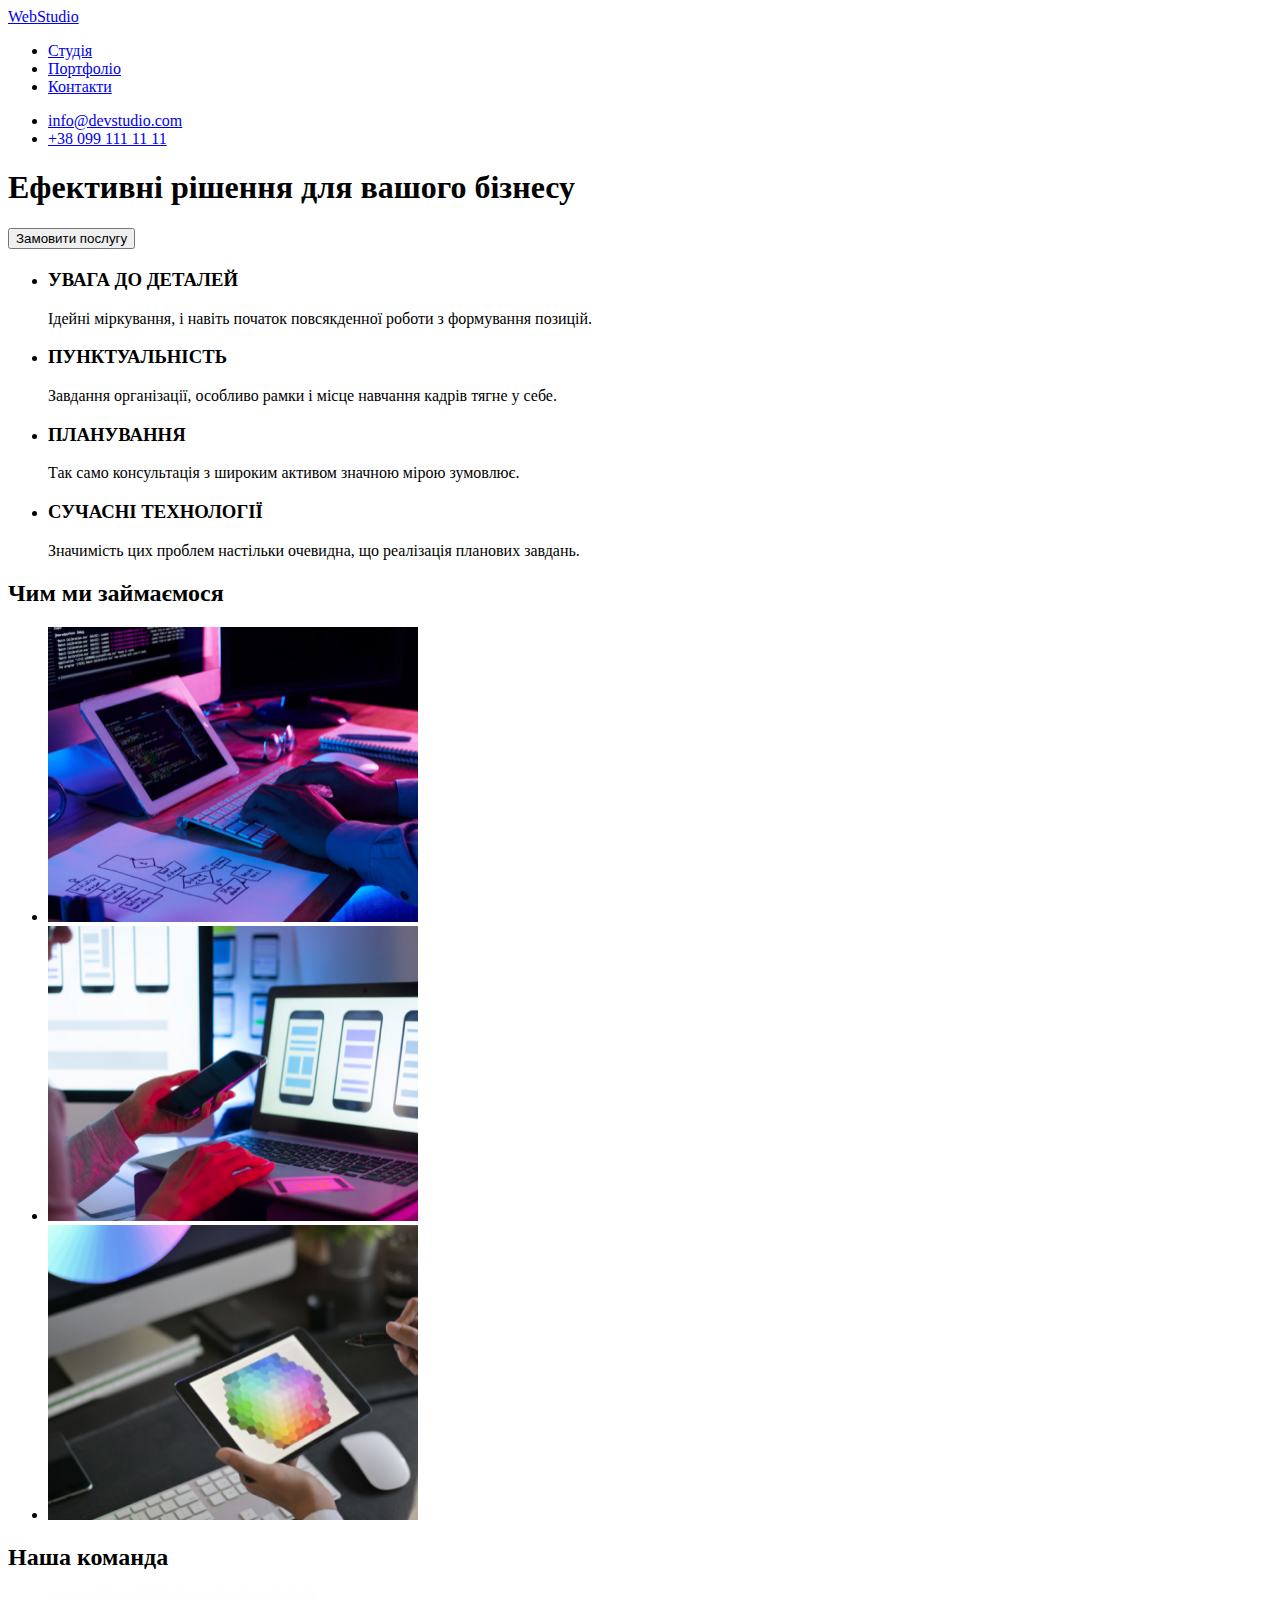
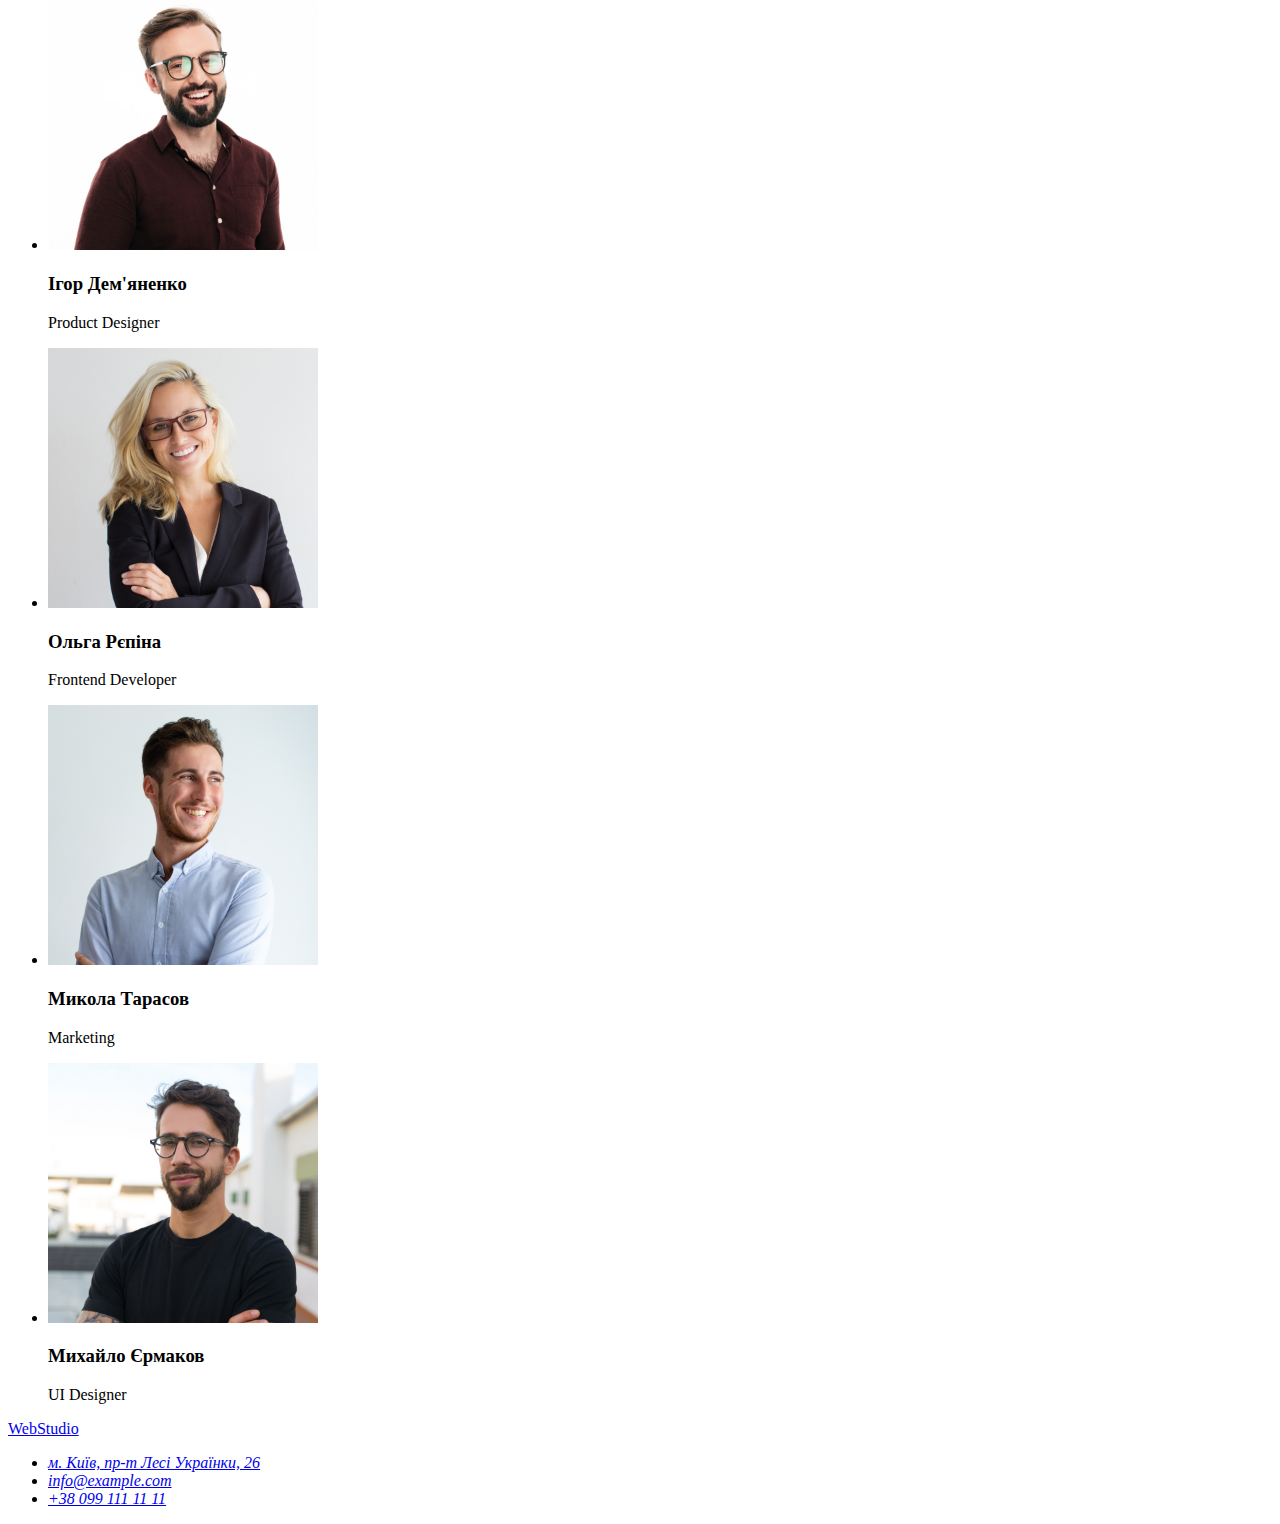
==== index.html @ c0682549 "first commit" ====
<!DOCTYPE html>
<html lang="uk">
  <head>
    <meta charset="UTF-8" />
    <meta http-equiv="X-UA-Compatible" content="IE=edge" />
    <meta name="viewport" content="width=device-width, initial-scale=1.0" />
    <title>Студія</title>
  </head>
  <body>
    <!--header-->
    <header class="header">
      <nav class="nav">
        <a href="./index.html"><span>Web</span>Studio</a>
        <ul class="list">
          <li class="list_item"><a href="./Студія">Студія</a></li>
          <li class="list_item"><a href="./Портфоліо">Портфоліо</a></li>
          <li class="list_item"><a href="./Контакти">Контакти</a></li>
        </ul>
      </nav>

      <ul class="list">
        <li class="list_item">
          <a class="link" href="mailto:info@devstudio.com"
            >info@devstudio.com</a
          >
        </li>
        <li class="list_item">
          <a class="link" href="tel:+380991111111">+38 099 111 11 11</a>
        </li>
      </ul>
    </header>

    <!-- Main -->
    <main>
      <!--Banner-->
      <section class="section">
        <h1>Ефективні рішення для вашого бізнесу</h1>
        <button class="button" type="button">Замовити послугу</button>
      </section>

      <!--main content-->
      <section class="section">
        <h2></h2>
        <ul class="list">
          <li class="list_item">
            <h3 class="section_title">УВАГА ДО ДЕТАЛЕЙ</h3>
            <p>
              Ідейні міркування, і навіть початок повсякденної роботи з
              формування позицій.
            </p>
          </li>
          <li>
            <h3 class="section_title">ПУНКТУАЛЬНІСТЬ</h3>
            <p>
              Завдання організації, особливо рамки і місце навчання кадрів тягне
              у себе.
            </p>
          </li>
          <li>
            <h3 class="section_title">ПЛАНУВАННЯ</h3>
            <p>
              Так само консультація з широким активом значною мірою зумовлює.
            </p>
          </li>
          <li>
            <h3 class="section_title">СУЧАСНІ ТЕХНОЛОГІЇ</h3>
            <p>
              Значимість цих проблем настільки очевидна, що реалізація планових
              завдань.
            </p>
          </li>
        </ul>
      </section>

      <!--work-->
      <section class="section">
        <h2 class="section_title">Чим ми займаємося</h2>
        <ul class="list">
          <li class="list_item">
            <img
              class="img"
              src="./images/work/box1.jpg"
              alt="Розробка"
              width="370"
              height="295"
            />
          </li>
          <li class="list_item">
            <img
              class="img"
              src="./images/work/box2.jpg"
              alt="Адаптація"
              width="370"
              height="295"
            />
          </li>
          <li class="list_item">
            <img
              class="img"
              src="./images/work/box3.jpg"
              alt="Дизайн"
              width="370"
              height="295"
            />
          </li>
        </ul>
      </section>

      <!--team-->
      <section class="section">
        <h2 class="section_title">Наша команда</h2>
        <ul class="list">
          <li class="list_item">
            <img
              class="img"
              src="./images/team/igor_d.jpg"
              alt="Ігор Дем'яненко"
              width="270"
              height="260"
            />
            <h3 class="team_name">Ігор Дем'яненко</h3>
            <p class="team_item">Product Designer</p>
          </li>
          <li class="list_item">
            <img
              class="img"
              src="./images/team/olga_r.jpg"
              alt="Ольга Рєпіна"
              width="270"
              height="260"
            />
            <h3 class="team_name">Ольга Рєпіна</h3>
            <p class="team_item">Frontend Developer</p>
          </li>
          <li class="list_item">
            <img
              class="img"
              src="./images/team/mykola_t.jpg"
              alt="Микола Тарасов"
              width="270"
              height="260"
            />
            <h3 class="team_name">Микола Тарасов</h3>
            <p class="team_item">Marketing</p>
          </li>
          <li class="list_item">
            <img
              class="img"
              src="./images/team/myhailo_e.jpg"
              alt="Михайло Єрмаков"
              width="270"
              height="260"
            />
            <h3 class="team_name">Михайло Єрмаков</h3>
            <p class="team_item">UI Designer</p>
          </li>
        </ul>
      </section>
    </main>

    <!--footer-->
    <footer class="footer">
      <a href="./index.html"><span>Web</span>Studio</a>
      <address class="contact_adress">
        <ul class="list">
          <li class="list_item">
            <a
              class="link"
              href="https://goo.gl/maps/65kU6WbYf1NxnVQ36"
              target="_blank"
              rel="no opener no referrer"
              >м. Київ, пр-т Лесі Українки, 26</a
            >
          </li>
          <li class="list_item">
            <a class="link" href="mailto:info@example.com">info@example.com</a>
          </li>
          <li class="list_item">
            <a class="link" href="tel:+380991111111">+38 099 111 11 11</a>
          </li>
        </ul>
      </address>
    </footer>
  </body>
</html>
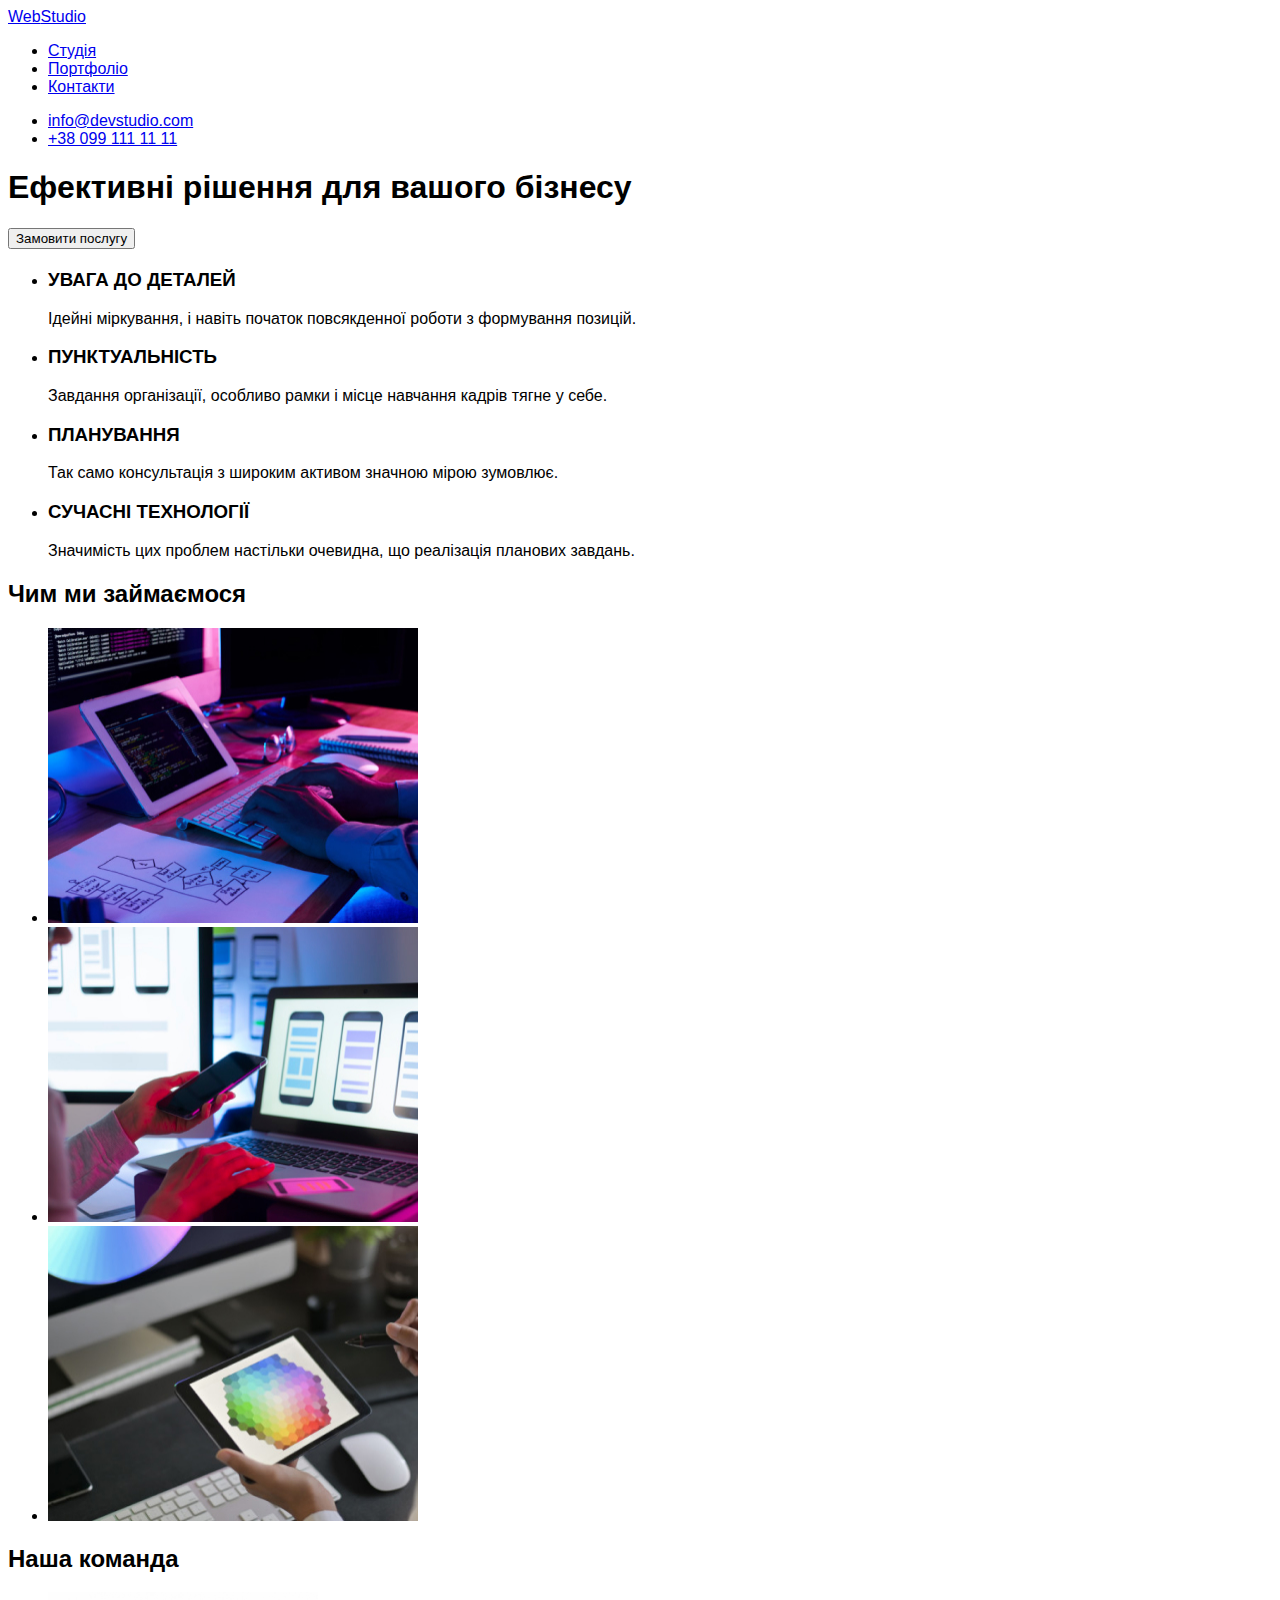
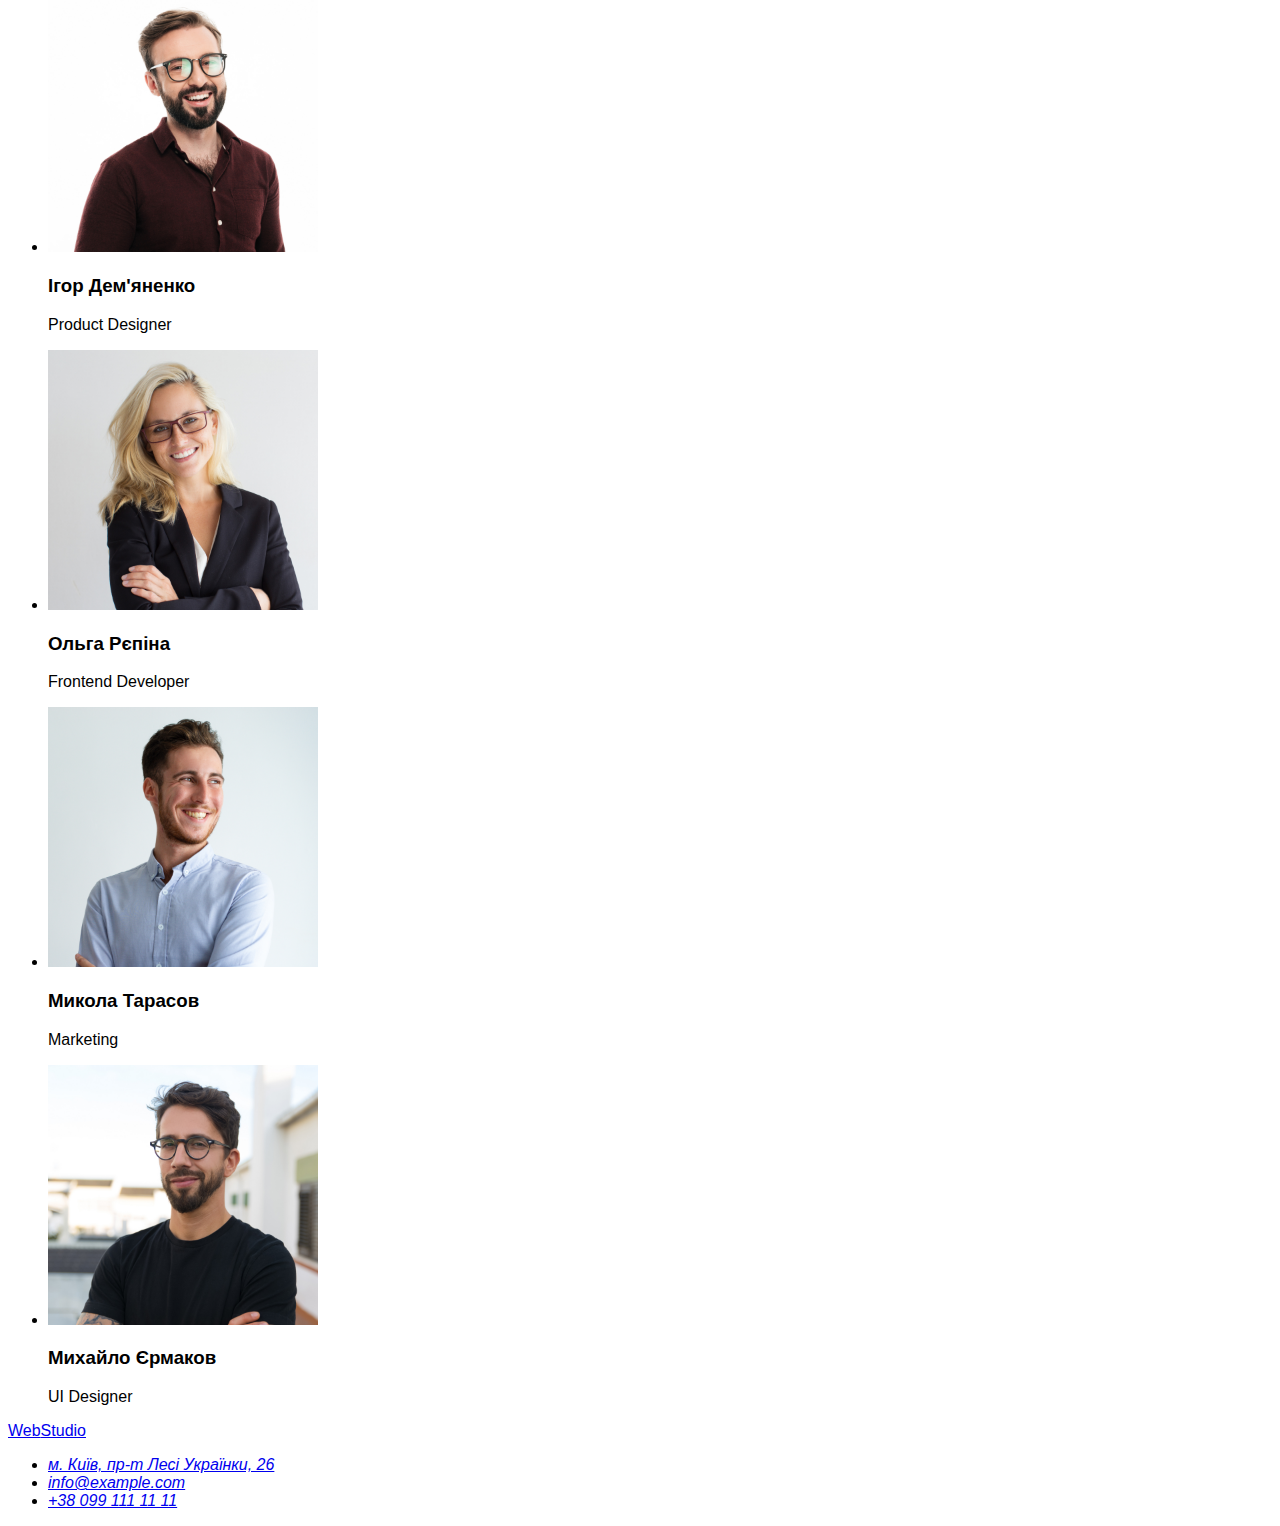
==== commit d22d516c: "fourth commit" ====
--- a/index.html
+++ b/index.html
@@ -4,25 +4,42 @@
     <meta charset="UTF-8" />
     <meta http-equiv="X-UA-Compatible" content="IE=edge" />
     <meta name="viewport" content="width=device-width, initial-scale=1.0" />
+    <link rel="stylesheet" href="./css/styles.css" />
+    <link
+      rel="stylesheet"
+      href="https://fonts.google.com/share?selection.family=Montserrat:wght@400;700%7CRoboto:wght@400;700"
+    />
     <title>Студія</title>
   </head>
   <body>
     <!--header-->
+
+    <!--
+      <style>
+      ul {
+        color: blueviolet;
+        font-size: 20px;
+      }
+      li {
+        color: brown;
+        font-size: 20px;
+      }
+    </style>
+    -->
+
     <header class="header">
       <nav class="nav">
         <a href="./index.html"><span>Web</span>Studio</a>
         <ul class="list">
           <li class="list_item"><a href="./Студія">Студія</a></li>
-          <li class="list_item"><a href="./Портфоліо">Портфоліо</a></li>
+          <li class="list_item"><a href="./portfolio.html">Портфоліо</a></li>
           <li class="list_item"><a href="./Контакти">Контакти</a></li>
         </ul>
       </nav>
 
       <ul class="list">
         <li class="list_item">
-          <a class="link" href="mailto:info@devstudio.com"
-            >info@devstudio.com</a
-          >
+          <a class="link" href="mailto:info@devstudio.com">info@devstudio.com</a>
         </li>
         <li class="list_item">
           <a class="link" href="tel:+380991111111">+38 099 111 11 11</a>
@@ -44,30 +61,19 @@
         <ul class="list">
           <li class="list_item">
             <h3 class="section_title">УВАГА ДО ДЕТАЛЕЙ</h3>
-            <p>
-              Ідейні міркування, і навіть початок повсякденної роботи з
-              формування позицій.
-            </p>
+            <p> Ідейні міркування, і навіть початок повсякденної роботи з формування позицій. </p>
           </li>
           <li>
             <h3 class="section_title">ПУНКТУАЛЬНІСТЬ</h3>
-            <p>
-              Завдання організації, особливо рамки і місце навчання кадрів тягне
-              у себе.
-            </p>
+            <p> Завдання організації, особливо рамки і місце навчання кадрів тягне у себе. </p>
           </li>
           <li>
             <h3 class="section_title">ПЛАНУВАННЯ</h3>
-            <p>
-              Так само консультація з широким активом значною мірою зумовлює.
-            </p>
+            <p> Так само консультація з широким активом значною мірою зумовлює. </p>
           </li>
           <li>
             <h3 class="section_title">СУЧАСНІ ТЕХНОЛОГІЇ</h3>
-            <p>
-              Значимість цих проблем настільки очевидна, що реалізація планових
-              завдань.
-            </p>
+            <p> Значимість цих проблем настільки очевидна, що реалізація планових завдань. </p>
           </li>
         </ul>
       </section>
@@ -77,13 +83,7 @@
         <h2 class="section_title">Чим ми займаємося</h2>
         <ul class="list">
           <li class="list_item">
-            <img
-              class="img"
-              src="./images/work/box1.jpg"
-              alt="Розробка"
-              width="370"
-              height="295"
-            />
+            <img class="img" src="./images/work/box1.jpg" alt="Розробка" width="370" height="295" />
           </li>
           <li class="list_item">
             <img
@@ -95,13 +95,7 @@
             />
           </li>
           <li class="list_item">
-            <img
-              class="img"
-              src="./images/work/box3.jpg"
-              alt="Дизайн"
-              width="370"
-              height="295"
-            />
+            <img class="img" src="./images/work/box3.jpg" alt="Дизайн" width="370" height="295" />
           </li>
         </ul>
       </section>
--- a/css/styles.css
+++ b/css/styles.css
@@ -0,0 +1,10 @@
+:root {
+    
+}
+
+/*Селектор тега*/
+
+body {
+    font-family: 'Roboto', sans-serif;
+    background-color: #FFFFFF;
+}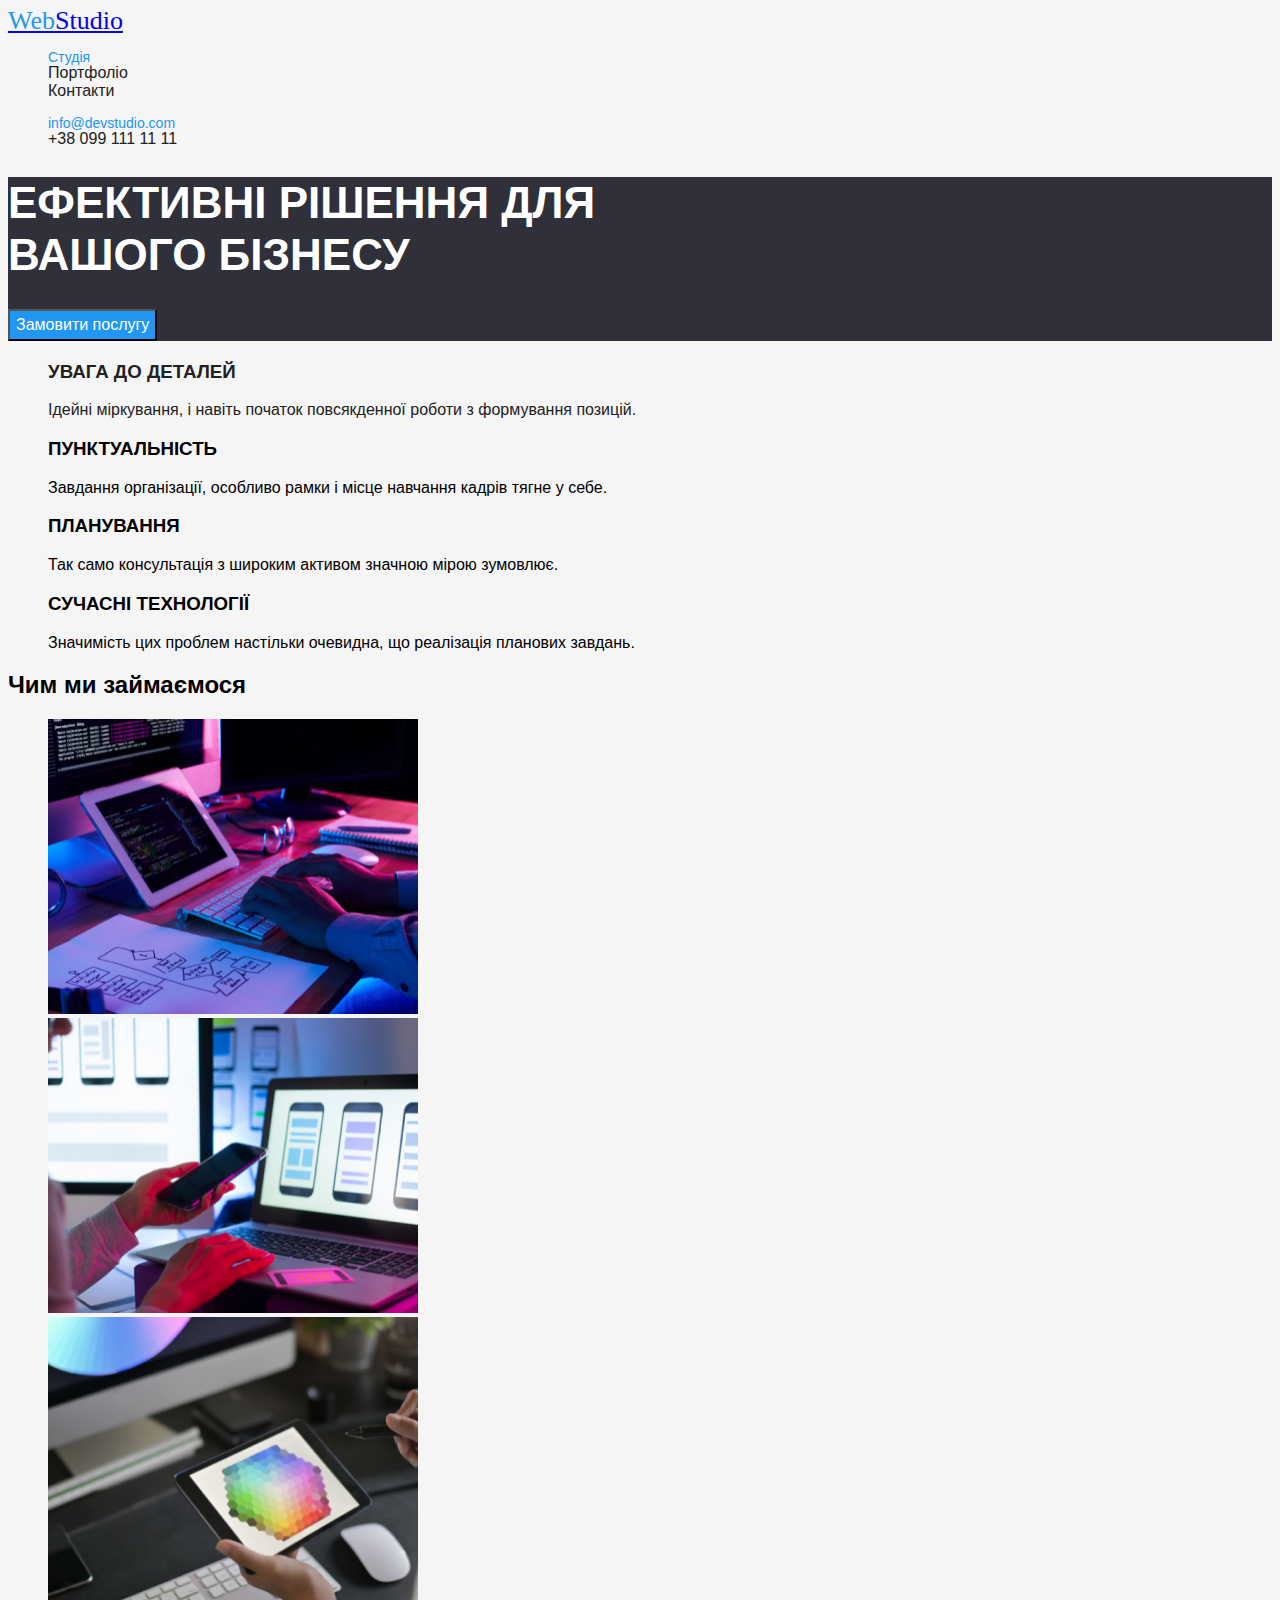
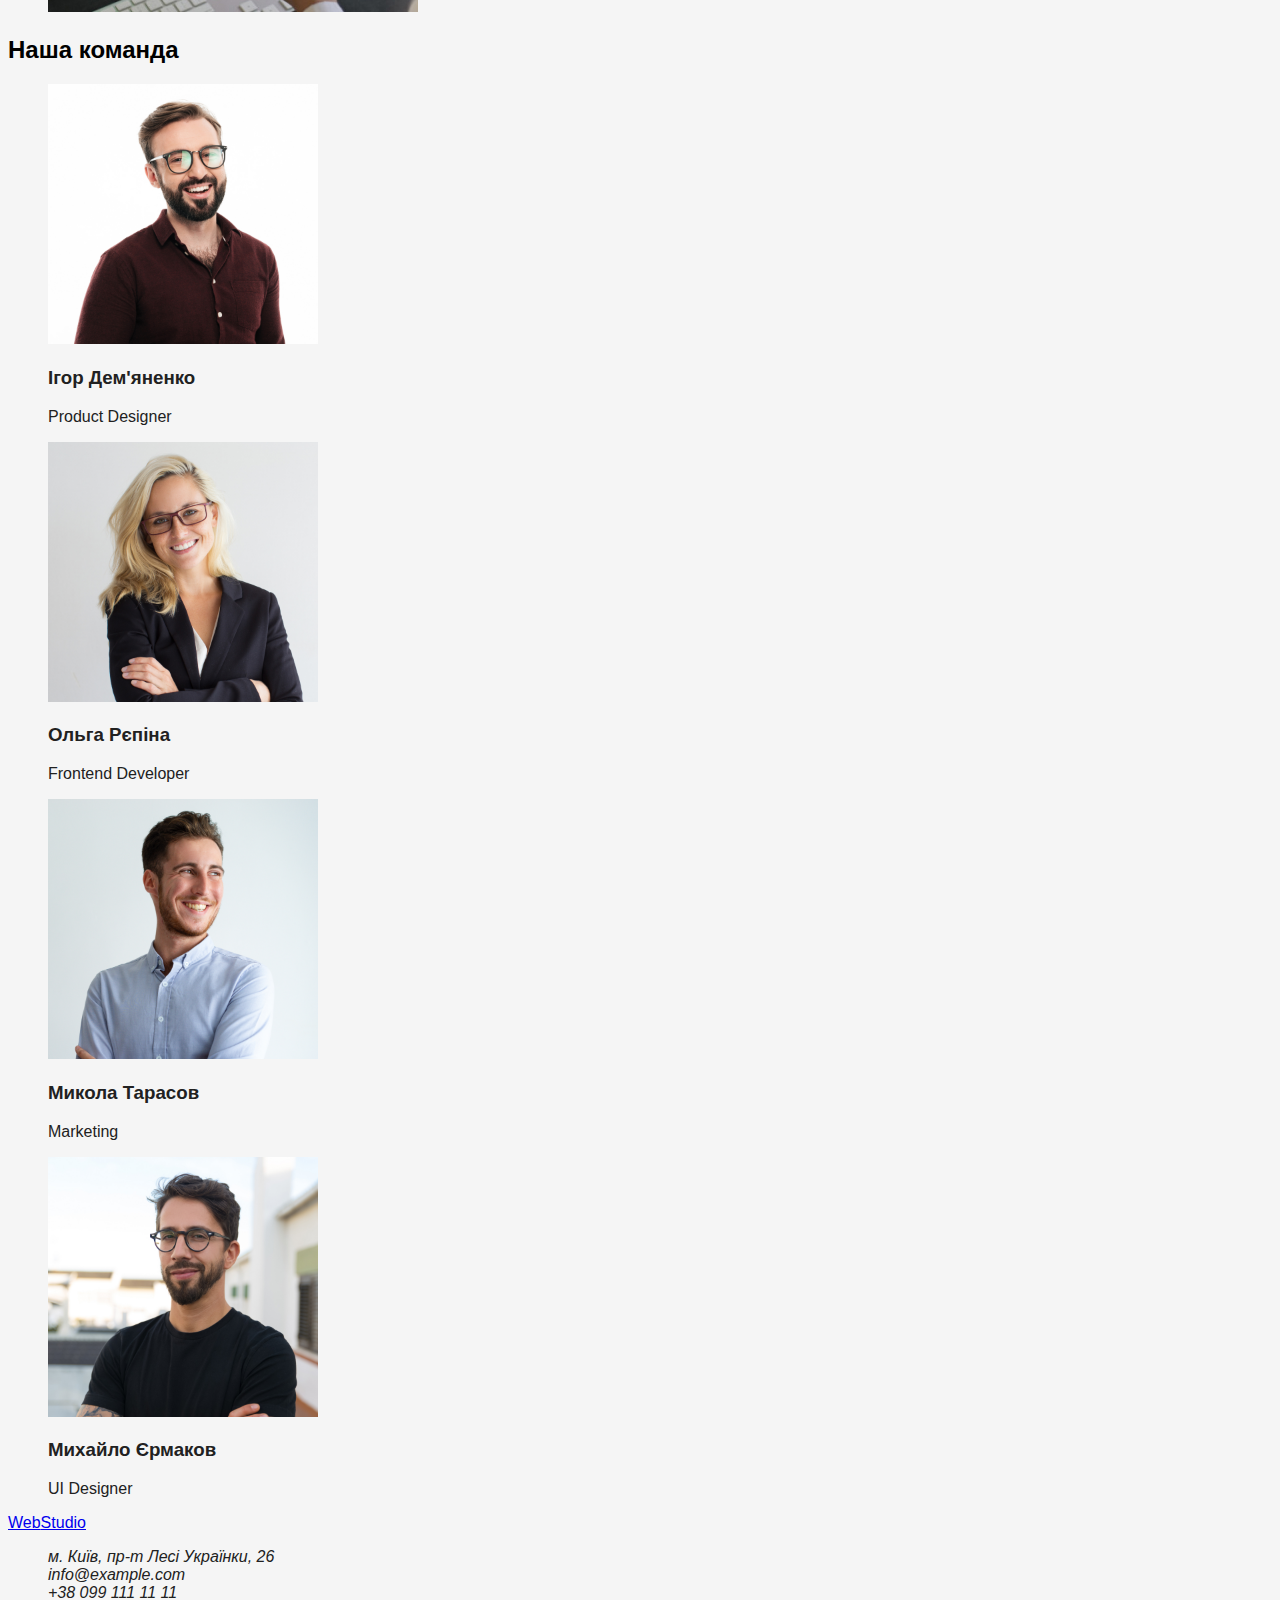
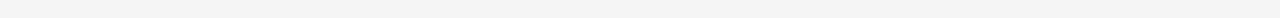
==== commit 0abd873a: "fifth commit" ====
--- a/index.html
+++ b/index.html
@@ -7,7 +7,7 @@
     <link rel="stylesheet" href="./css/styles.css" />
     <link
       rel="stylesheet"
-      href="https://fonts.google.com/share?selection.family=Montserrat:wght@400;700%7CRoboto:wght@400;700"
+      href="https://fonts.google.com/share?selection.family=Raleway:wght@700%7CRoboto:wght@400;500;700;900"
     />
     <title>Студія</title>
   </head>
@@ -29,16 +29,16 @@
 
     <header class="header">
       <nav class="nav">
-        <a href="./index.html"><span>Web</span>Studio</a>
+        <a class="logo" href="./index.html"><span class="logo_new">Web</span class="logo_end">Studio</a>
         <ul class="list">
-          <li class="list_item"><a href="./Студія">Студія</a></li>
-          <li class="list_item"><a href="./portfolio.html">Портфоліо</a></li>
-          <li class="list_item"><a href="./Контакти">Контакти</a></li>
+          <li class="list_item_accent"><a class="link" href="./Студія">Студія</a></li>
+          <li class="list_item"><a class="link" href="./portfolio.html">Портфоліо</a></li>
+          <li class="list_item"><a class="link" href="./Контакти">Контакти</a></li>
         </ul>
       </nav>
 
       <ul class="list">
-        <li class="list_item">
+        <li class="list_item_accent">
           <a class="link" href="mailto:info@devstudio.com">info@devstudio.com</a>
         </li>
         <li class="list_item">
@@ -50,9 +50,9 @@
     <!-- Main -->
     <main>
       <!--Banner-->
-      <section class="section">
-        <h1>Ефективні рішення для вашого бізнесу</h1>
-        <button class="button" type="button">Замовити послугу</button>
+      <section class="section_banner">
+        <h1 class="section_banner_subject">Ефективні рішення для <br />вашого бізнесу</h1>
+        <button class="button_banner" type="button">Замовити послугу</button>
       </section>
 
       <!--main content-->
--- a/css/styles.css
+++ b/css/styles.css
@@ -1,10 +1,113 @@
 :root {
-    
+/* Fonts */  
+
+/* Text collors */
+--title-text-color: rgba(33, 33, 33, 1);
+--secondary-text-color: rgba(117, 117, 117, 1);
+--accent-text-color: rgba(33, 150, 243, 1);
+--other-text-color: rgba(255, 255, 255, 1);
+
+/* Background collors */
+--main-bg-cl: rgba(255, 255, 255, 1);
+--banner-background-color: rgba(47, 48, 58, 1);
+--accent-background-color: rgba(33, 150, 243, 1);
+
+/* Other */
+
 }
-
-/*Селектор тега*/
 
 body {
     font-family: 'Roboto', sans-serif;
-    background-color: #FFFFFF;
-}+    background-color: #F5F5F5;
+}
+/* Селектори класів*/
+
+
+
+.list_item {
+    color: var(--title-text-color);
+
+} 
+/*header*/
+.logo {
+    font-family: Raleway; 
+    font-style: Bold;
+    font-size: 26px;
+    line-height: calc(31 / 26);
+    line-height: 100%;
+    align: Left;
+    vertical-align: Top;
+    letter-spacing: 3%;
+}
+.logo .logo_new {
+    color: var(--accent-text-color);
+}
+.logo .logo_end {
+    color: rgba(0, 0, 0, 1);
+}
+.header .link:hover,
+.header .link:focus {
+   color: var(--accent-text-color);
+}
+.list_item_accent,
+.list_item_accent {
+    color: var(--accent-text-color);
+    font-size: 14px;
+    line-height: calc(16 / 14);
+    line-height: 100%;
+    align: Left;
+    vertical-align: Top;
+    letter-spacing: 2%;
+    fill: Solid;
+}
+
+
+
+
+/*Banner*/
+.section_banner {
+    background-color: var(--banner-background-color);
+}
+.section_banner_subject {    
+    font-size: 44px;
+    line-height: calc(60 / 44);
+    line-height: 116%;    
+    align: Center;
+    vertical align: Top;
+    letter spacing: 6%;    
+    fill: Solid;
+    color: var(--other-text-color);
+    text-transform: uppercase;
+}
+.section_banner .button_banner {        
+    fFont-family: inherits: ;
+    font-size: 16px;
+    line-height: calc(30 / 12 );
+    line-height: 160%;
+    align: Center;
+    vertical-align: Center;
+    letter-spacing: 6%;
+    fill: Solid;
+    color: var(--other-text-color);
+    background-color: var(--accent-background-color);
+    cursor: pointer;
+}
+.button_banner:hover {
+    background-color: rgb(22, 106, 175);
+    color: var (-other-text-color);
+}
+.button_banner:focus {
+    background-color: rgb(26, 77, 119);
+    color: var (-other-text-color);
+}
+
+/* reset */
+.link {
+    text-decoration: none;
+    color: currentColor;
+}
+.list {
+    list-style: none;
+}
+
+
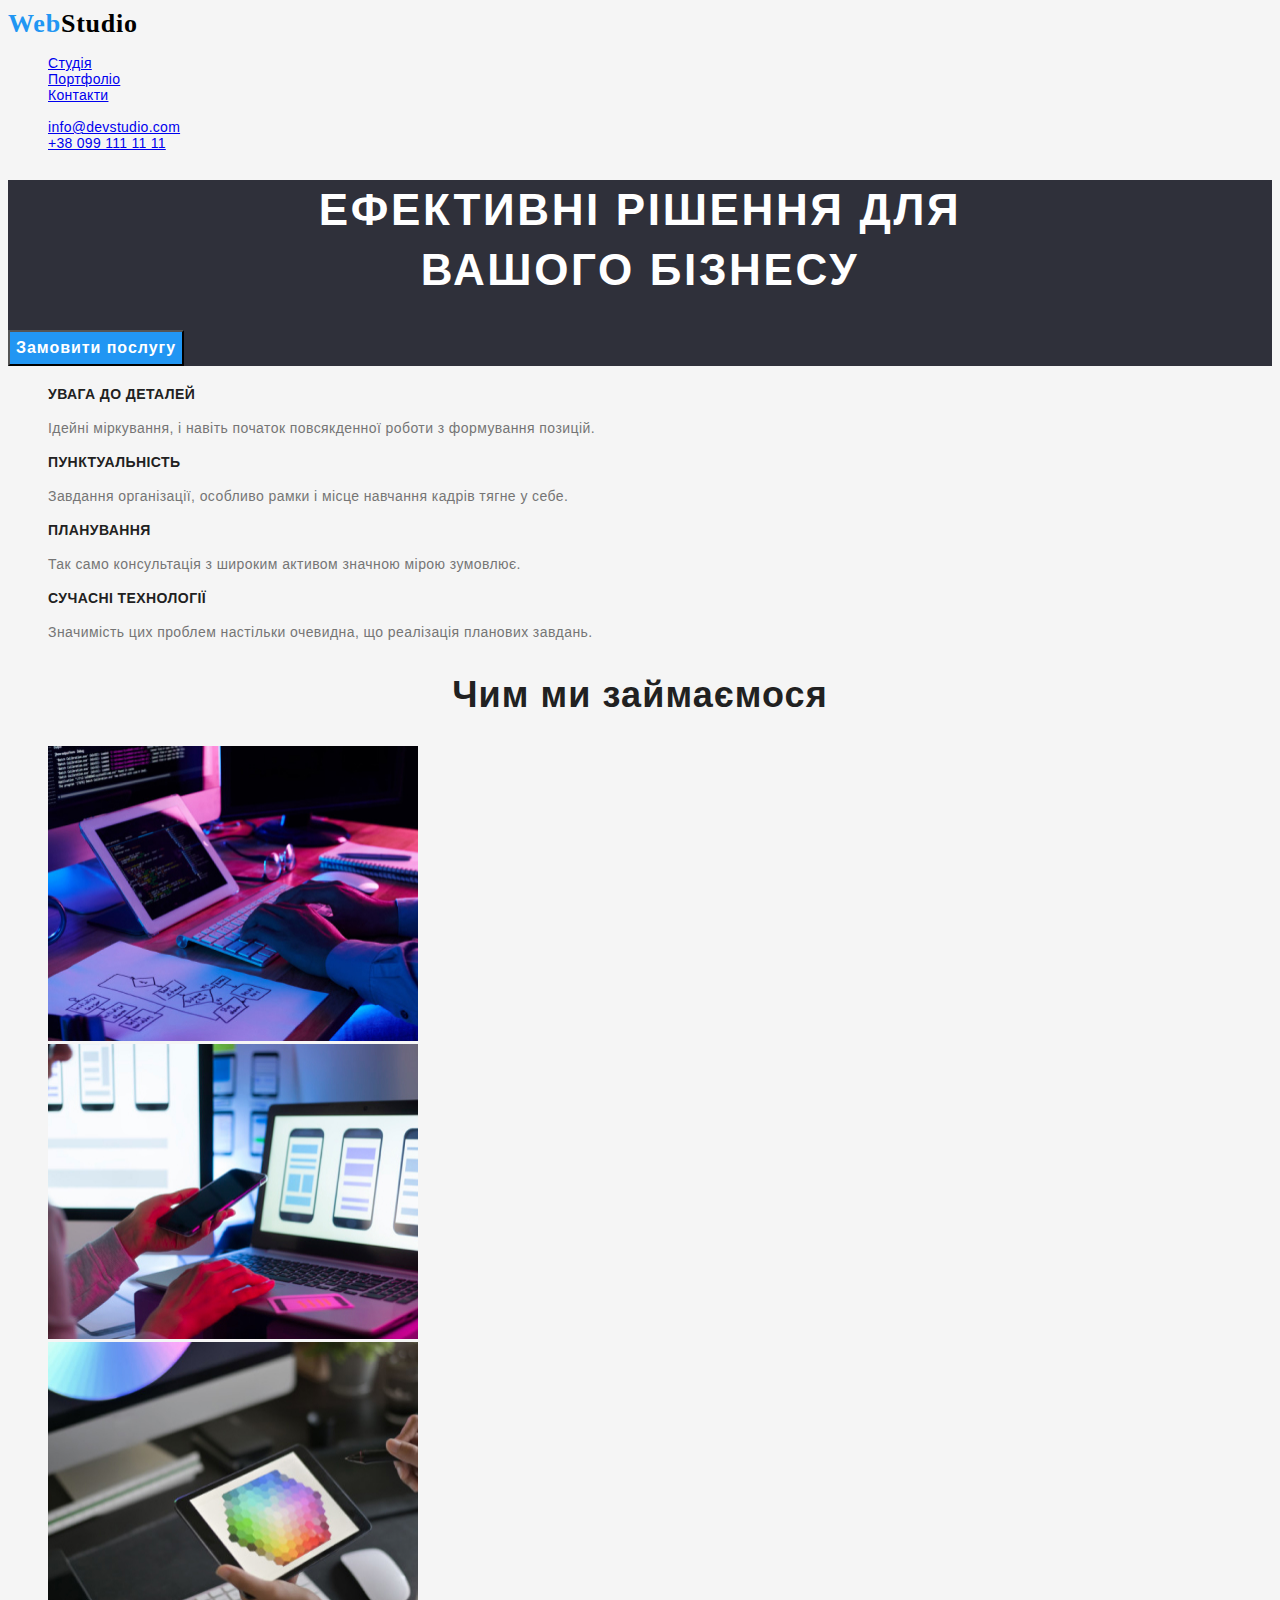
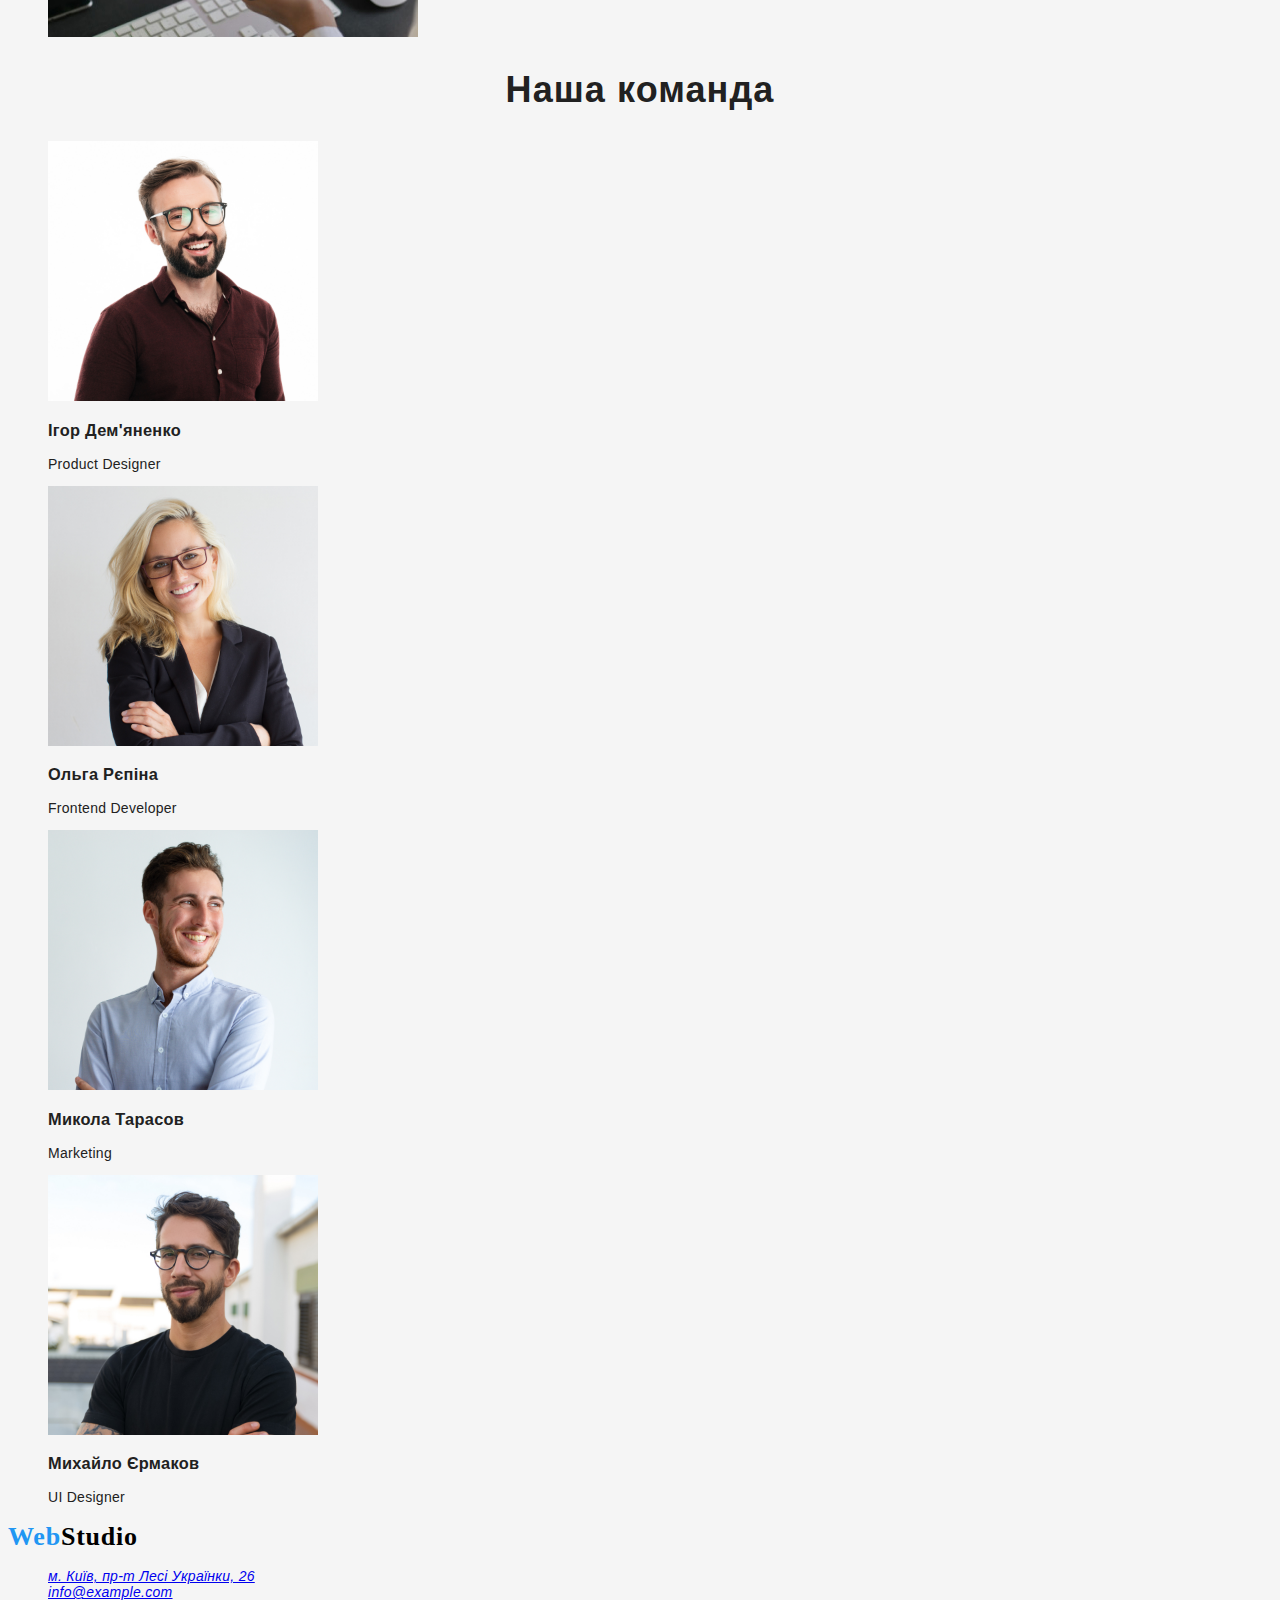
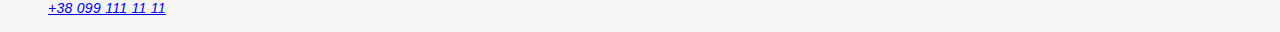
==== commit fef00d22: "seventh commit" ====
--- a/index.html
+++ b/index.html
@@ -31,7 +31,7 @@
       <nav class="nav">
         <a class="logo" href="./index.html"><span class="logo_new">Web</span class="logo_end">Studio</a>
         <ul class="list">
-          <li class="list_item_accent"><a class="link" href="./Студія">Студія</a></li>
+          <li class="list_item_accent"><a class="link" href="./index.html">Студія</a></li>
           <li class="list_item"><a class="link" href="./portfolio.html">Портфоліо</a></li>
           <li class="list_item"><a class="link" href="./Контакти">Контакти</a></li>
         </ul>
@@ -56,30 +56,30 @@
       </section>
 
       <!--main content-->
-      <section class="section">
+      <section class="section_main">
         <h2></h2>
         <ul class="list">
           <li class="list_item">
             <h3 class="section_title">УВАГА ДО ДЕТАЛЕЙ</h3>
-            <p> Ідейні міркування, і навіть початок повсякденної роботи з формування позицій. </p>
+            <p class="section_text"> Ідейні міркування, і навіть початок повсякденної роботи з формування позицій. </p>
           </li>
           <li>
             <h3 class="section_title">ПУНКТУАЛЬНІСТЬ</h3>
-            <p> Завдання організації, особливо рамки і місце навчання кадрів тягне у себе. </p>
+            <p class="section_text"> Завдання організації, особливо рамки і місце навчання кадрів тягне у себе. </p>
           </li>
           <li>
             <h3 class="section_title">ПЛАНУВАННЯ</h3>
-            <p> Так само консультація з широким активом значною мірою зумовлює. </p>
+            <p class="section_text"> Так само консультація з широким активом значною мірою зумовлює. </p>
           </li>
           <li>
             <h3 class="section_title">СУЧАСНІ ТЕХНОЛОГІЇ</h3>
-            <p> Значимість цих проблем настільки очевидна, що реалізація планових завдань. </p>
+            <p class="section_text"> Значимість цих проблем настільки очевидна, що реалізація планових завдань. </p>
           </li>
         </ul>
       </section>
 
       <!--work-->
-      <section class="section">
+      <section class="section_work">
         <h2 class="section_title">Чим ми займаємося</h2>
         <ul class="list">
           <li class="list_item">
@@ -101,7 +101,7 @@
       </section>
 
       <!--team-->
-      <section class="section">
+      <section class="section_team">
         <h2 class="section_title">Наша команда</h2>
         <ul class="list">
           <li class="list_item">
@@ -154,7 +154,7 @@
 
     <!--footer-->
     <footer class="footer">
-      <a href="./index.html"><span>Web</span>Studio</a>
+      <a class="logo" href="./index.html"><span class="logo_new">Web</span class="logo_end">Studio</a>
       <address class="contact_adress">
         <ul class="list">
           <li class="list_item">
--- a/css/styles.css
+++ b/css/styles.css
@@ -11,7 +11,8 @@
 --main-bg-cl: rgba(255, 255, 255, 1);
 --banner-background-color: rgba(47, 48, 58, 1);
 --accent-background-color: rgba(33, 150, 243, 1);
-
+--button-hover-background-color: rgb(22, 106, 175);
+--button-focus-background-color: rgb(26, 77, 119);
 /* Other */
 
 }
@@ -22,87 +23,108 @@
 }
 /* Селектори класів*/
 
-
-
-.list_item {
-    color: var(--title-text-color);
-
-} 
 /*header*/
 .logo {
-    font-family: Raleway; 
-    font-style: Bold;
+    font-family: 'Raleway';
+    font-style: normal;
+    font-weight: 700;
     font-size: 26px;
-    line-height: calc(31 / 26);
-    line-height: 100%;
-    align: Left;
-    vertical-align: Top;
-    letter-spacing: 3%;
+    line-height: 31px;    
+    letter-spacing: 0.03em;
 }
 .logo .logo_new {
     color: var(--accent-text-color);
 }
-.logo .logo_end {
+/*.logo .logo_end {
     color: rgba(0, 0, 0, 1);
-}
+}*/
+
 .header .link:hover,
 .header .link:focus {
    color: var(--accent-text-color);
 }
 .list_item_accent,
-.list_item_accent {
-    color: var(--accent-text-color);
+.list_item {    
+    font-weight: 500;
     font-size: 14px;
     line-height: calc(16 / 14);
-    line-height: 100%;
-    align: Left;
-    vertical-align: Top;
-    letter-spacing: 2%;
-    fill: Solid;
+    letter-spacing: 0.02em;    
 }
-
-
-
+.list_item_accent {
+color: var(--accent-text-color);
+}
+.list_item {
+    color: var(--title-text-color);
+}
 
 /*Banner*/
 .section_banner {
     background-color: var(--banner-background-color);
+    color: var(--other-text-color);
 }
-.section_banner_subject {    
+.section_banner .section_banner_subject {        
+    font-weight: 900;
     font-size: 44px;
     line-height: calc(60 / 44);
-    line-height: 116%;    
-    align: Center;
-    vertical align: Top;
-    letter spacing: 6%;    
-    fill: Solid;
-    color: var(--other-text-color);
-    text-transform: uppercase;
+    text-align: center;
+    letter-spacing: 0.06em;
+    text-transform: uppercase;       
 }
 .section_banner .button_banner {        
-    fFont-family: inherits: ;
+    font-weight: 700;
     font-size: 16px;
-    line-height: calc(30 / 12 );
-    line-height: 160%;
-    align: Center;
-    vertical-align: Center;
-    letter-spacing: 6%;
-    fill: Solid;
+    line-height: calc(30 / 16);    
+    display: flex;
+    align-items: center;
+    text-align: center;
+    letter-spacing: 0.06em;      
+    cursor: pointer;      
+}
+.button_banner {
     color: var(--other-text-color);
     background-color: var(--accent-background-color);
-    cursor: pointer;
 }
 .button_banner:hover {
-    background-color: rgb(22, 106, 175);
+    background-color: var(--button-hover-background-color);
     color: var (-other-text-color);
 }
 .button_banner:focus {
-    background-color: rgb(26, 77, 119);
+    background-color: var(--button-focus-background-color);
     color: var (-other-text-color);
 }
 
+/* main content */
+.section_main .section_title {
+    font-weight: 700;
+    font-size: 14px;
+    line-height: calc(16 / 14);
+    letter-spacing: 0.03em;
+    text-transform: uppercase;
+    color: var(--title-text-color);
+}
+.section_main .section_text {
+    font-weight: 400;
+    font-size: 14px;
+    line-height: 24px;    
+    letter-spacing: 0.03em;
+    color: var(--secondary-text-color);
+}
+/* work, team  */
+.section_work .section_title,
+.section_team .section_title {
+    font-weight: 700;
+    font-size: 36px;
+    line-height: 42px;
+    text-align: center;
+    letter-spacing: 0.03em;
+    color: var(--title-text-color);
+}
+/* team */
+.section_team
+
 /* reset */
-.link {
+.link,
+.logo {
     text-decoration: none;
     color: currentColor;
 }
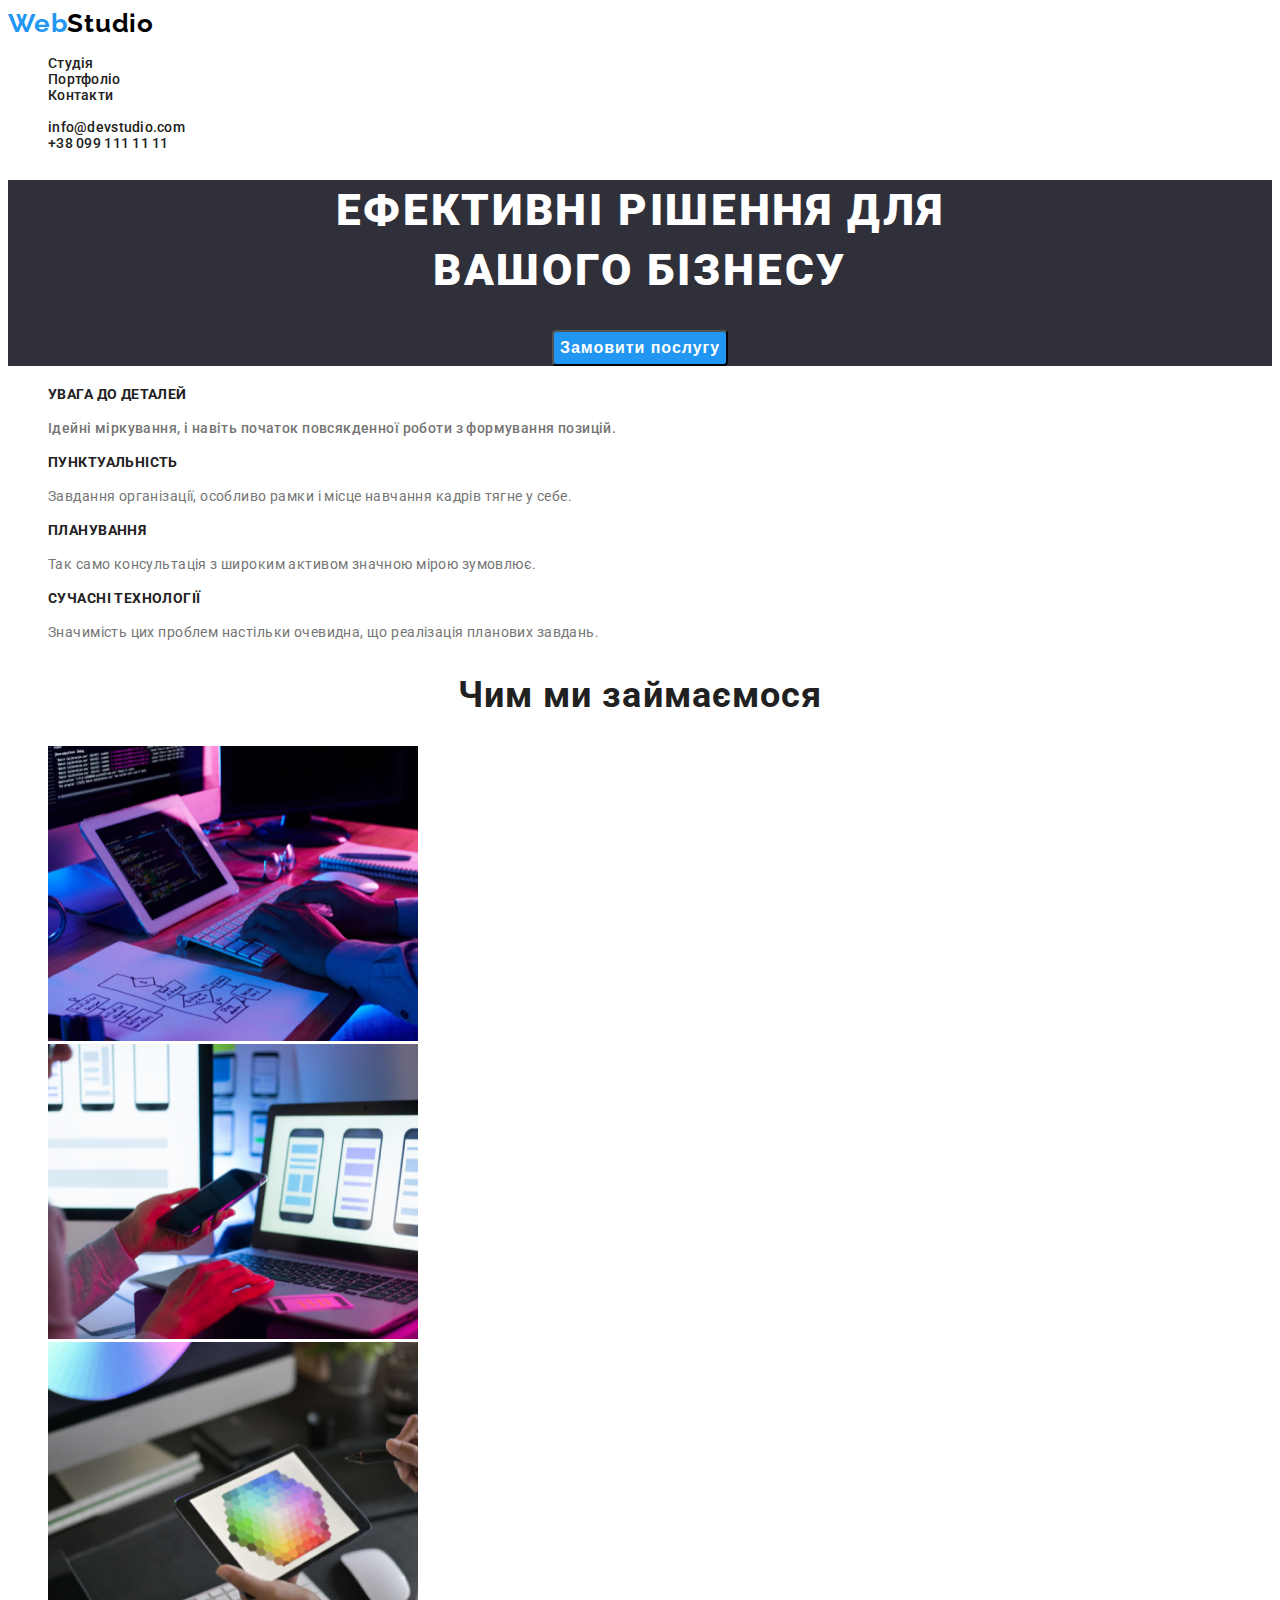
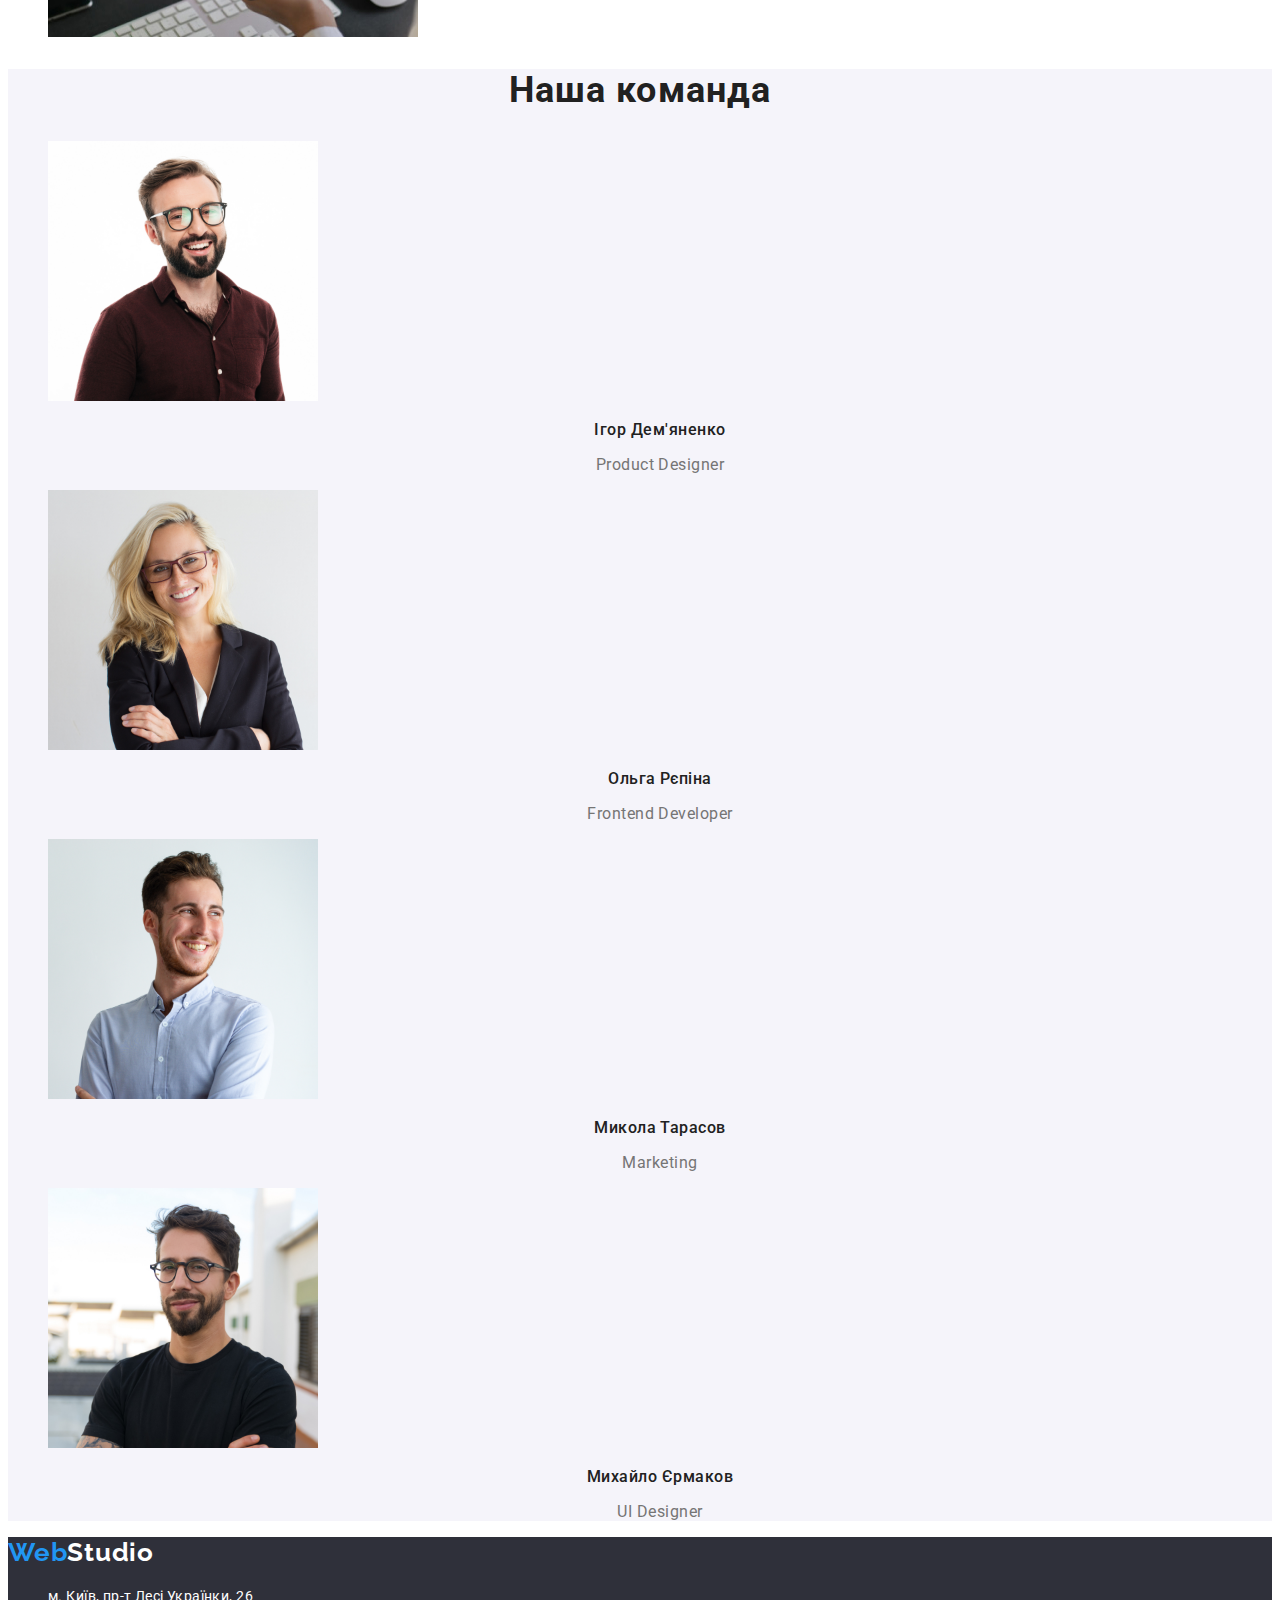
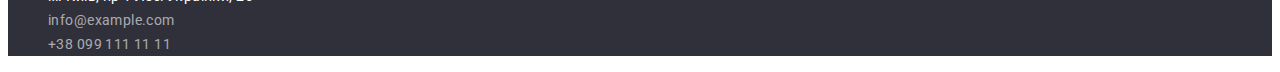
==== commit 7d8e1c5f: "eighth commit" ====
--- a/index.html
+++ b/index.html
@@ -5,40 +5,29 @@
     <meta http-equiv="X-UA-Compatible" content="IE=edge" />
     <meta name="viewport" content="width=device-width, initial-scale=1.0" />
     <link rel="stylesheet" href="./css/styles.css" />
+    <link rel="preconnect" href="https://fonts.googleapis.com" />
+    <link rel="preconnect" href="https://fonts.gstatic.com" crossorigin />
     <link
+      href="https://fonts.googleapis.com/css2?family=Raleway:wght@700&family=Roboto:wght@400;500;700;900&display=swap"
       rel="stylesheet"
-      href="https://fonts.google.com/share?selection.family=Raleway:wght@700%7CRoboto:wght@400;500;700;900"
     />
     <title>Студія</title>
   </head>
   <body>
-    <!--header-->
-
-    <!--
-      <style>
-      ul {
-        color: blueviolet;
-        font-size: 20px;
-      }
-      li {
-        color: brown;
-        font-size: 20px;
-      }
-    </style>
-    -->
-
     <header class="header">
       <nav class="nav">
-        <a class="logo" href="./index.html"><span class="logo_new">Web</span class="logo_end">Studio</a>
+        <a class="logo" href="./index.html"
+          ><span class="logo_new">Web</span><span class="logo_end">Studio</span></a
+        >
         <ul class="list">
-          <li class="list_item_accent"><a class="link" href="./index.html">Студія</a></li>
+          <li class="list_item"><a class="link" href="./index.html">Студія</a></li>
           <li class="list_item"><a class="link" href="./portfolio.html">Портфоліо</a></li>
-          <li class="list_item"><a class="link" href="./Контакти">Контакти</a></li>
+          <li class="list_item"><a class="link" href="./contacts.html">Контакти</a></li>
         </ul>
       </nav>
 
       <ul class="list">
-        <li class="list_item_accent">
+        <li class="list_item">
           <a class="link" href="mailto:info@devstudio.com">info@devstudio.com</a>
         </li>
         <li class="list_item">
@@ -61,19 +50,27 @@
         <ul class="list">
           <li class="list_item">
             <h3 class="section_title">УВАГА ДО ДЕТАЛЕЙ</h3>
-            <p class="section_text"> Ідейні міркування, і навіть початок повсякденної роботи з формування позицій. </p>
+            <p class="section_text">
+              Ідейні міркування, і навіть початок повсякденної роботи з формування позицій.
+            </p>
           </li>
           <li>
             <h3 class="section_title">ПУНКТУАЛЬНІСТЬ</h3>
-            <p class="section_text"> Завдання організації, особливо рамки і місце навчання кадрів тягне у себе. </p>
+            <p class="section_text">
+              Завдання організації, особливо рамки і місце навчання кадрів тягне у себе.
+            </p>
           </li>
           <li>
             <h3 class="section_title">ПЛАНУВАННЯ</h3>
-            <p class="section_text"> Так само консультація з широким активом значною мірою зумовлює. </p>
+            <p class="section_text">
+              Так само консультація з широким активом значною мірою зумовлює.
+            </p>
           </li>
           <li>
             <h3 class="section_title">СУЧАСНІ ТЕХНОЛОГІЇ</h3>
-            <p class="section_text"> Значимість цих проблем настільки очевидна, що реалізація планових завдань. </p>
+            <p class="section_text">
+              Значимість цих проблем настільки очевидна, що реалізація планових завдань.
+            </p>
           </li>
         </ul>
       </section>
@@ -154,12 +151,14 @@
 
     <!--footer-->
     <footer class="footer">
-      <a class="logo" href="./index.html"><span class="logo_new">Web</span class="logo_end">Studio</a>
+      <a class="logo" href="./index.html"
+        ><span class="logo_new">Web</span><span class="logo_another">Studio</span></a
+      >
       <address class="contact_adress">
         <ul class="list">
           <li class="list_item">
             <a
-              class="link"
+              class="link_second"
               href="https://goo.gl/maps/65kU6WbYf1NxnVQ36"
               target="_blank"
               rel="no opener no referrer"
@@ -167,10 +166,10 @@
             >
           </li>
           <li class="list_item">
-            <a class="link" href="mailto:info@example.com">info@example.com</a>
+            <a class="link_third" href="mailto:info@example.com">info@example.com</a>
           </li>
           <li class="list_item">
-            <a class="link" href="tel:+380991111111">+38 099 111 11 11</a>
+            <a class="link_third" href="tel:+380991111111">+38 099 111 11 11</a>
           </li>
         </ul>
       </address>
--- a/css/styles.css
+++ b/css/styles.css
@@ -2,65 +2,84 @@
 /* Fonts */  
 
 /* Text collors */
+--basic-text-color: rgba(117, 117, 117, 1);
 --title-text-color: rgba(33, 33, 33, 1);
---secondary-text-color: rgba(117, 117, 117, 1);
+--secondary-text-color: rgba(255, 255, 255, 1);
 --accent-text-color: rgba(33, 150, 243, 1);
---other-text-color: rgba(255, 255, 255, 1);
 
 /* Background collors */
---main-bg-cl: rgba(255, 255, 255, 1);
+--main-background-color: rgba(255, 255, 255, 1);
 --banner-background-color: rgba(47, 48, 58, 1);
+--team-background-color: rgba(245, 244, 250, 1);
 --accent-background-color: rgba(33, 150, 243, 1);
---button-hover-background-color: rgb(22, 106, 175);
---button-focus-background-color: rgb(26, 77, 119);
+
 /* Other */
 
 }
 
 body {
     font-family: 'Roboto', sans-serif;
-    background-color: #F5F5F5;
-}
-/* Селектори класів*/
+    background-color: var(--main-background-color);
+    color: var(--basic-text-color);
+}
+/* reset */
+.link,
+.logo, 
+.link_second,
+.link_third {
+    text-decoration: none;
+    font-style: normal;
+}
+
+.list {
+    list-style: none;   
+    display: block;
+}
 
 /*header*/
+/*.header {
+    position: absolute;
+    width: 1600px;
+    height: 80px;
+    left: 0px;
+    top: 0px;
+}*/
 .logo {
-    font-family: 'Raleway';
+    font-family: 'Raleway', sans-serif;
     font-style: normal;
     font-weight: 700;
     font-size: 26px;
-    line-height: 31px;    
+    line-height: calc(31 / 26);
     letter-spacing: 0.03em;
 }
 .logo .logo_new {
     color: var(--accent-text-color);
 }
-/*.logo .logo_end {
+.logo .logo_end {
     color: rgba(0, 0, 0, 1);
-}*/
-
+}
 .header .link:hover,
 .header .link:focus {
    color: var(--accent-text-color);
 }
-.list_item_accent,
 .list_item {    
     font-weight: 500;
     font-size: 14px;
     line-height: calc(16 / 14);
     letter-spacing: 0.02em;    
 }
-.list_item_accent {
-color: var(--accent-text-color);
-}
-.list_item {
+.link {
     color: var(--title-text-color);
 }
 
 /*Banner*/
 .section_banner {
-    background-color: var(--banner-background-color);
-    color: var(--other-text-color);
+    background-color: var(--banner-background-color);    
+    /*position: absolute;
+    width: 1600px;
+    height: 600px;
+    left: 0px;
+    top: 80px;*/
 }
 .section_banner .section_banner_subject {        
     font-weight: 900;
@@ -70,7 +89,16 @@
     letter-spacing: 0.06em;
     text-transform: uppercase;       
 }
-.section_banner .button_banner {        
+.section_banner .button_banner {    
+    /*position: absolute;
+    width: 216px;
+    height: 50px;
+    left: 692px;
+    top: 430px;
+    background: #2196F3;
+    box-shadow: 0px 4px 4px rgba(0, 0, 0, 0.15);*/
+    border-radius: 4px;
+
     font-weight: 700;
     font-size: 16px;
     line-height: calc(30 / 16);    
@@ -78,19 +106,15 @@
     align-items: center;
     text-align: center;
     letter-spacing: 0.06em;      
-    cursor: pointer;      
+    cursor: pointer;   
+    margin: 0 auto;
+}
+.section_banner_subject {
+    color: var(--secondary-text-color);
 }
 .button_banner {
-    color: var(--other-text-color);
+    color: var(--secondary-text-color);
     background-color: var(--accent-background-color);
-}
-.button_banner:hover {
-    background-color: var(--button-hover-background-color);
-    color: var (-other-text-color);
-}
-.button_banner:focus {
-    background-color: var(--button-focus-background-color);
-    color: var (-other-text-color);
 }
 
 /* main content */
@@ -102,34 +126,99 @@
     text-transform: uppercase;
     color: var(--title-text-color);
 }
-.section_main .section_text {
-    font-weight: 400;
-    font-size: 14px;
-    line-height: 24px;    
-    letter-spacing: 0.03em;
-    color: var(--secondary-text-color);
+.section_main .section_text {    
+    font-size: 14px;
+    line-height: calc(24 / 14);
+    letter-spacing: 0.03em;
+    /*color: var(--secondary-text-color);*/
 }
 /* work, team  */
 .section_work .section_title,
 .section_team .section_title {
     font-weight: 700;
     font-size: 36px;
-    line-height: 42px;
+    line-height: calc(42 / 36);
     text-align: center;
     letter-spacing: 0.03em;
     color: var(--title-text-color);
 }
 /* team */
-.section_team
-
-/* reset */
-.link,
-.logo {
-    text-decoration: none;
-    color: currentColor;
-}
-.list {
-    list-style: none;
-}
-
-
+.section_team {
+    background-color: var(--team-background-color);    
+    /*position: absolute;
+    width: 1600px;
+    height: 648px;
+    left: 0px;
+    top: 1446px;*/       
+}
+.section_team .team_name {
+    font-weight: 500;
+    font-size: 16px;
+    line-height: calc(19 / 16);
+    text-align: center;
+    letter-spacing: 0.03em;    
+}
+.section_team .team_item {
+    font-weight: 400;
+    font-size: 16px;
+    line-height: calc(19 / 16);
+    text-align: center;
+    letter-spacing: 0.03em;
+}
+.team_name {
+color: var(--title-text-color);
+}
+
+/* footer */
+.footer {
+background-color: var(--banner-background-color);
+}
+.logo_another {
+    color: var(--secondary-text-color);
+}
+.link_second,
+.link_third {
+    color: var(--secondary-text-color);
+    font-weight: 400;
+    font-size: 14px;
+    line-height: calc(24 / 14);
+    letter-spacing: 0.03em;
+}
+.link_third {
+    color: rgba(255, 255, 255, 0.6);    
+}
+
+/*portfolio*/
+
+.button_portfolio {
+    height: 38px;
+    width: 112px;
+    left: 726px;
+    top: 174px;
+    border-radius: 4px;
+
+    font-weight: 500;
+    font-size: 16px;
+    line-height: calc(26 / 16);
+    text-align: center;
+    letter-spacing: 0.03em;
+    background-color: var(--team-background-color);
+    color: var(--title-text-color);
+}
+.button_portfolio:hover {
+    background-color: var(--accent-background-color);
+}
+.portfolio_header {
+    font-weight: 700;
+    font-size: 18px;
+    line-height: calc(36 / 18);
+    letter-spacing: 0.06em;
+    color: var(--title-text-color);
+    }
+.portfolio_text {
+    font-weight: 400;
+    font-size: 16px;
+    line-height: calc(30 / 16);
+    letter-spacing: 0.03em;
+}
+
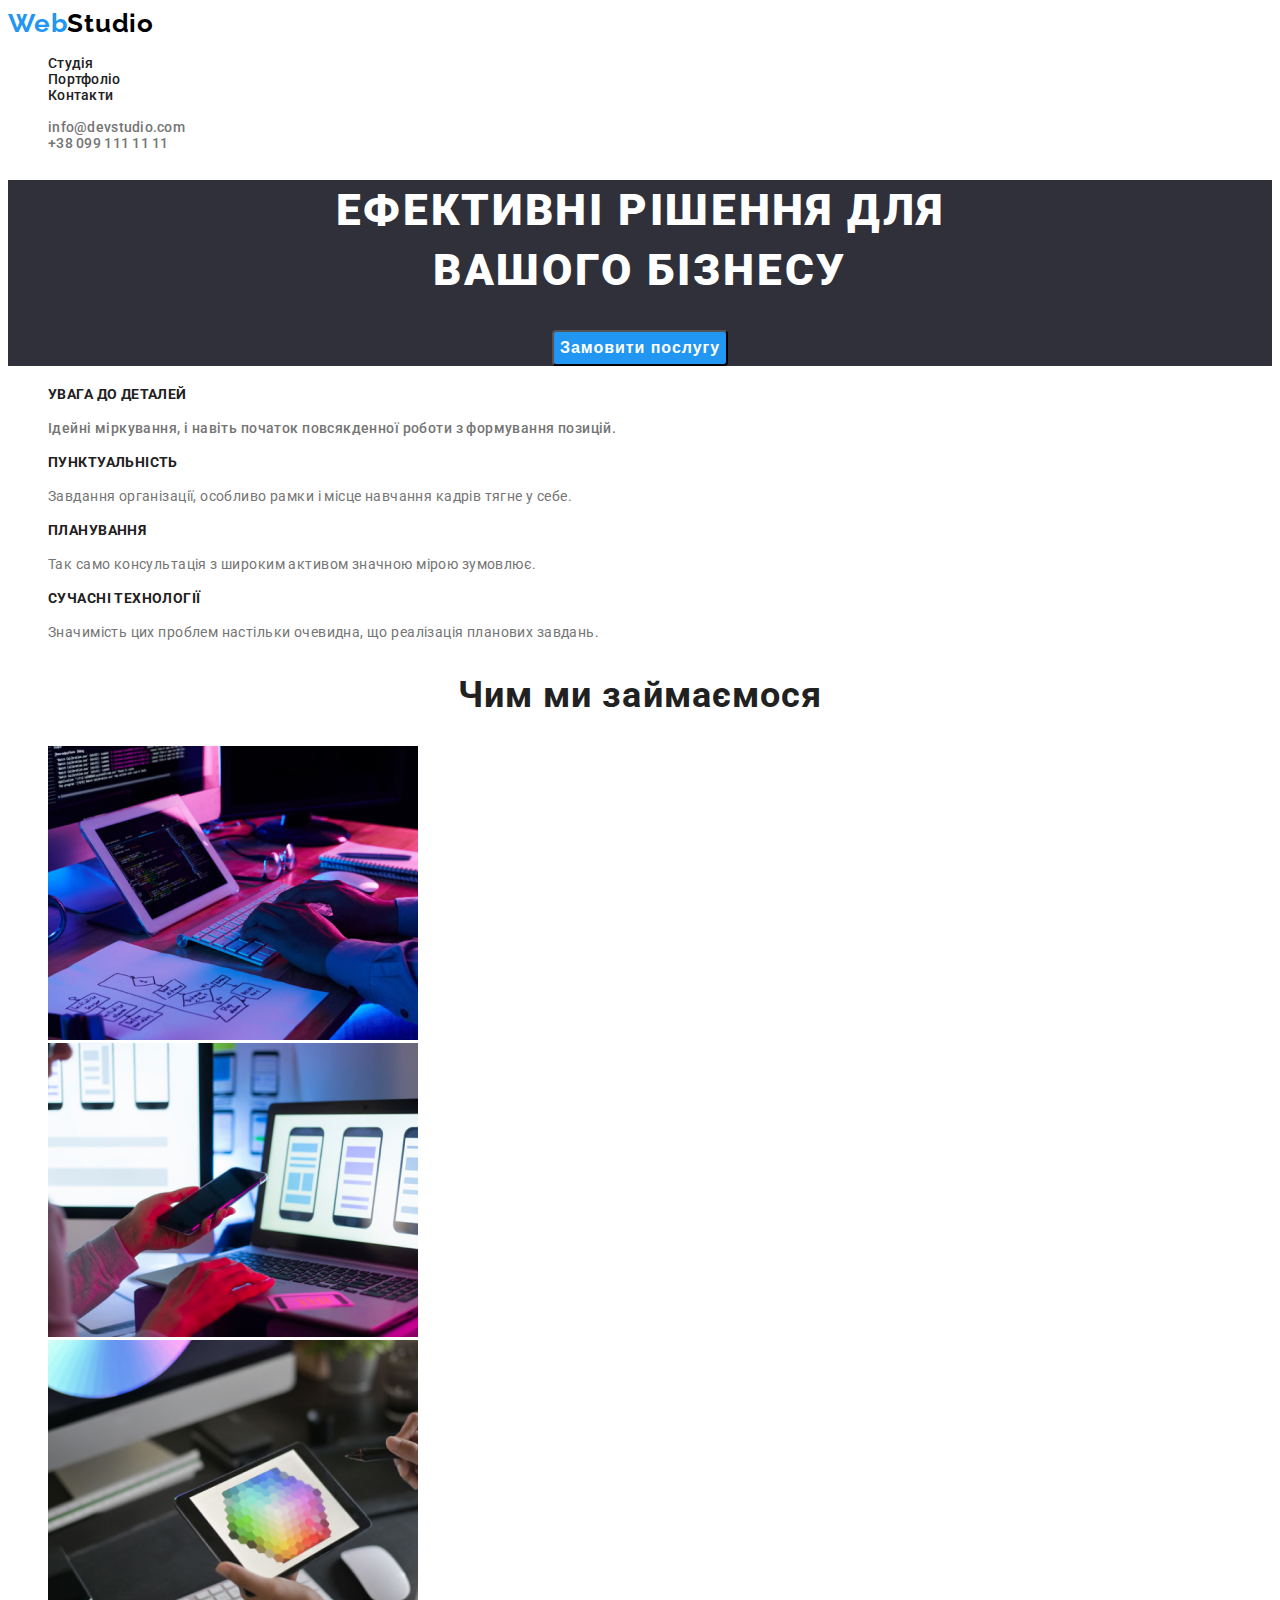
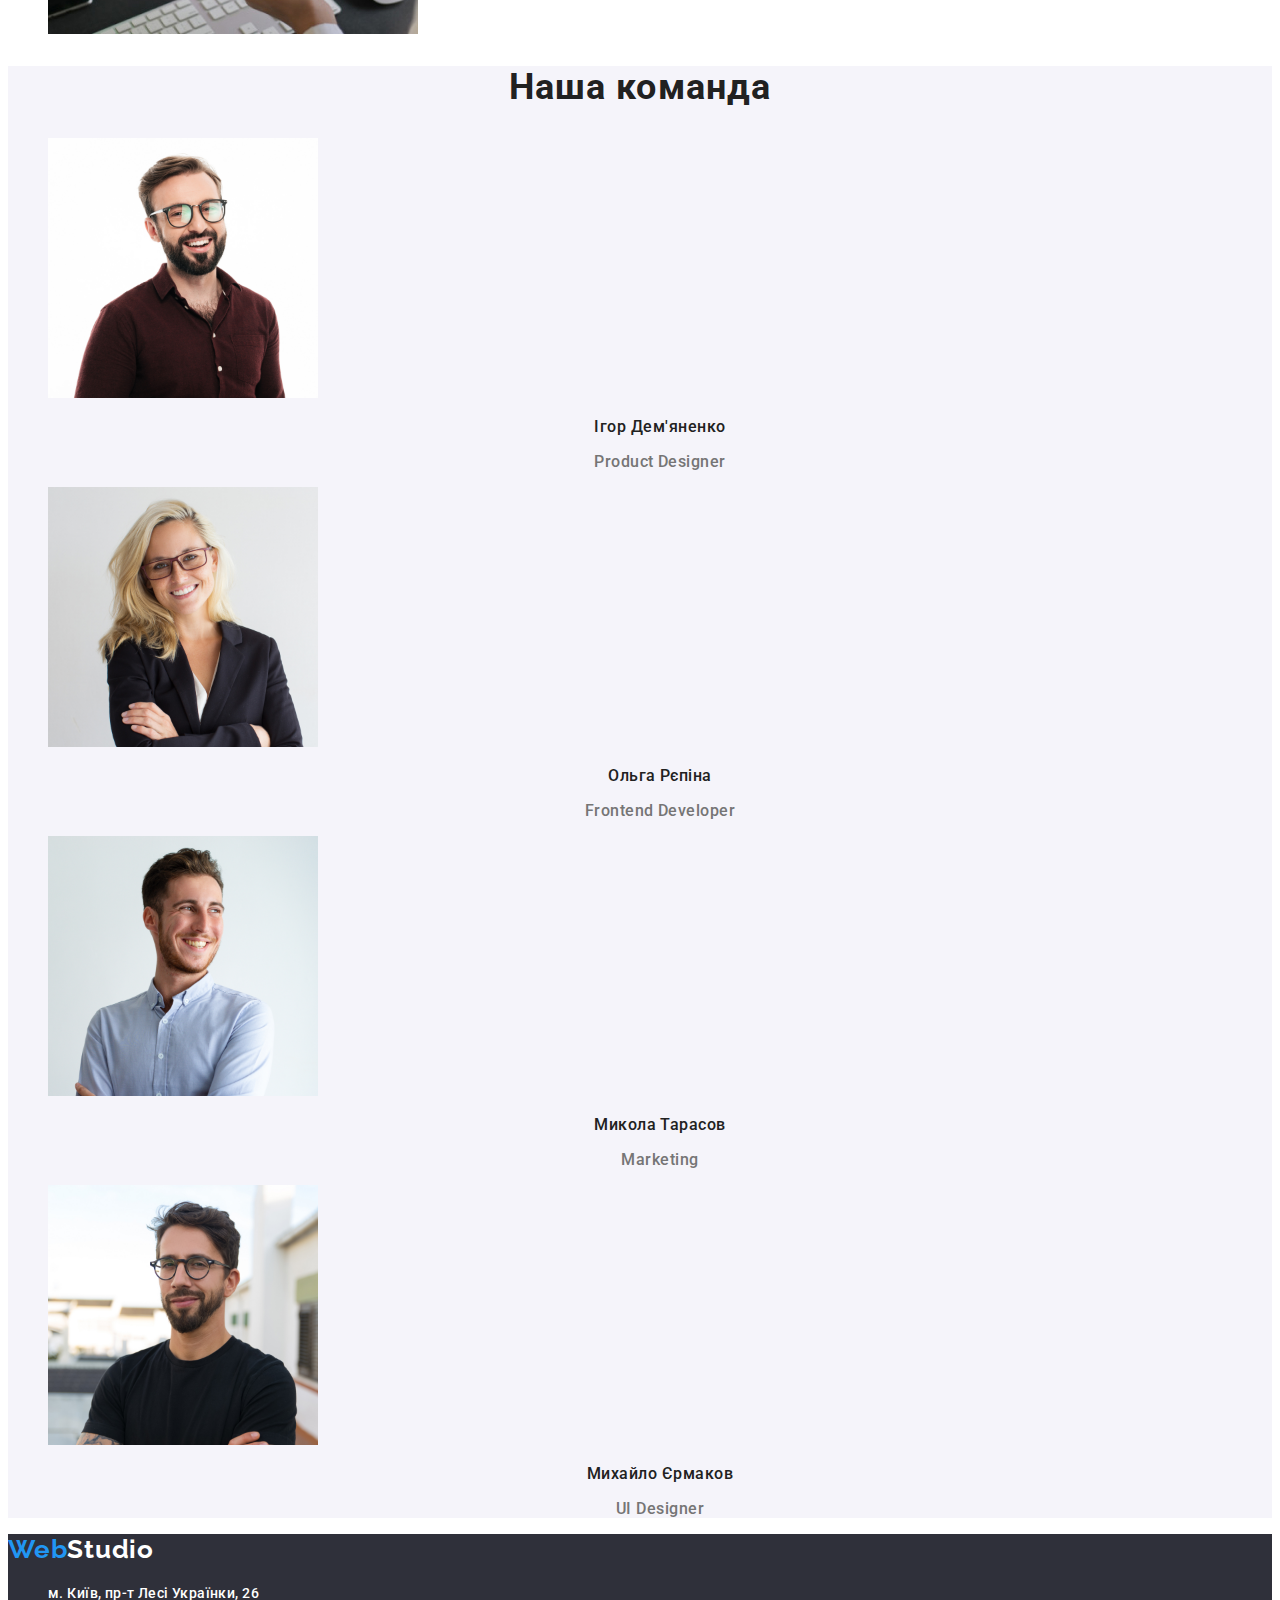
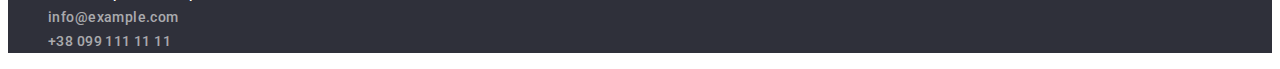
==== commit 8bd91fca: "ninth commit" ====
--- a/index.html
+++ b/index.html
@@ -4,13 +4,13 @@
     <meta charset="UTF-8" />
     <meta http-equiv="X-UA-Compatible" content="IE=edge" />
     <meta name="viewport" content="width=device-width, initial-scale=1.0" />
-    <link rel="stylesheet" href="./css/styles.css" />
     <link rel="preconnect" href="https://fonts.googleapis.com" />
     <link rel="preconnect" href="https://fonts.gstatic.com" crossorigin />
     <link
       href="https://fonts.googleapis.com/css2?family=Raleway:wght@700&family=Roboto:wght@400;500;700;900&display=swap"
       rel="stylesheet"
     />
+    <link rel="stylesheet" href="./css/styles.css" />
     <title>Студія</title>
   </head>
   <body>
@@ -28,10 +28,10 @@
 
       <ul class="list">
         <li class="list_item">
-          <a class="link" href="mailto:info@devstudio.com">info@devstudio.com</a>
+          <a class="link link_item" href="mailto:info@devstudio.com">info@devstudio.com</a>
         </li>
         <li class="list_item">
-          <a class="link" href="tel:+380991111111">+38 099 111 11 11</a>
+          <a class="link link_item" href="tel:+380991111111">+38 099 111 11 11</a>
         </li>
       </ul>
     </header>
@@ -49,25 +49,25 @@
         <h2></h2>
         <ul class="list">
           <li class="list_item">
-            <h3 class="section_title">УВАГА ДО ДЕТАЛЕЙ</h3>
+            <h3 class="section_heading">УВАГА ДО ДЕТАЛЕЙ</h3>
             <p class="section_text">
               Ідейні міркування, і навіть початок повсякденної роботи з формування позицій.
             </p>
           </li>
           <li>
-            <h3 class="section_title">ПУНКТУАЛЬНІСТЬ</h3>
+            <h3 class="section_heading">ПУНКТУАЛЬНІСТЬ</h3>
             <p class="section_text">
               Завдання організації, особливо рамки і місце навчання кадрів тягне у себе.
             </p>
           </li>
           <li>
-            <h3 class="section_title">ПЛАНУВАННЯ</h3>
+            <h3 class="section_heading">ПЛАНУВАННЯ</h3>
             <p class="section_text">
               Так само консультація з широким активом значною мірою зумовлює.
             </p>
           </li>
           <li>
-            <h3 class="section_title">СУЧАСНІ ТЕХНОЛОГІЇ</h3>
+            <h3 class="section_heading">СУЧАСНІ ТЕХНОЛОГІЇ</h3>
             <p class="section_text">
               Значимість цих проблем настільки очевидна, що реалізація планових завдань.
             </p>
@@ -80,7 +80,7 @@
         <h2 class="section_title">Чим ми займаємося</h2>
         <ul class="list">
           <li class="list_item">
-            <img class="img" src="./images/work/box1.jpg" alt="Розробка" width="370" height="295" />
+            <img class="img" src="./images/work/box1.jpg" alt="Розробка" width="370" height="294" />
           </li>
           <li class="list_item">
             <img
@@ -88,11 +88,11 @@
               src="./images/work/box2.jpg"
               alt="Адаптація"
               width="370"
-              height="295"
+              height="294"
             />
           </li>
           <li class="list_item">
-            <img class="img" src="./images/work/box3.jpg" alt="Дизайн" width="370" height="295" />
+            <img class="img" src="./images/work/box3.jpg" alt="Дизайн" width="370" height="294" />
           </li>
         </ul>
       </section>
@@ -110,7 +110,7 @@
               height="260"
             />
             <h3 class="team_name">Ігор Дем'яненко</h3>
-            <p class="team_item">Product Designer</p>
+            <p class="team_text">Product Designer</p>
           </li>
           <li class="list_item">
             <img
@@ -121,7 +121,7 @@
               height="260"
             />
             <h3 class="team_name">Ольга Рєпіна</h3>
-            <p class="team_item">Frontend Developer</p>
+            <p class="team_text">Frontend Developer</p>
           </li>
           <li class="list_item">
             <img
@@ -132,7 +132,7 @@
               height="260"
             />
             <h3 class="team_name">Микола Тарасов</h3>
-            <p class="team_item">Marketing</p>
+            <p class="team_text">Marketing</p>
           </li>
           <li class="list_item">
             <img
@@ -143,7 +143,7 @@
               height="260"
             />
             <h3 class="team_name">Михайло Єрмаков</h3>
-            <p class="team_item">UI Designer</p>
+            <p class="team_text">UI Designer</p>
           </li>
         </ul>
       </section>
@@ -155,7 +155,7 @@
         ><span class="logo_new">Web</span><span class="logo_another">Studio</span></a
       >
       <address class="contact_adress">
-        <ul class="list">
+        <ul class="list_footer">
           <li class="list_item">
             <a
               class="link_second"
--- a/css/styles.css
+++ b/css/styles.css
@@ -2,16 +2,16 @@
 /* Fonts */  
 
 /* Text collors */
---basic-text-color: rgba(117, 117, 117, 1);
---title-text-color: rgba(33, 33, 33, 1);
---secondary-text-color: rgba(255, 255, 255, 1);
---accent-text-color: rgba(33, 150, 243, 1);
+--basic-text-color: #757575;
+--title-text-color: #212121;
+--secondary-text-color: #FFFFFF;
+--accent-text-color: #2196F3;
 
 /* Background collors */
---main-background-color: rgba(255, 255, 255, 1);
---banner-background-color: rgba(47, 48, 58, 1);
---team-background-color: rgba(245, 244, 250, 1);
---accent-background-color: rgba(33, 150, 243, 1);
+--main-background-color: #FFFFFF;
+--banner-background-color: #2F303A;
+--team-background-color: #F5F4FA;
+--accent-background-color: #2196F3;
 
 /* Other */
 
@@ -27,8 +27,7 @@
 .logo, 
 .link_second,
 .link_third {
-    text-decoration: none;
-    font-style: normal;
+    text-decoration: none;   
 }
 
 .list {
@@ -37,29 +36,21 @@
 }
 
 /*header*/
-/*.header {
-    position: absolute;
-    width: 1600px;
-    height: 80px;
-    left: 0px;
-    top: 0px;
-}*/
 .logo {
-    font-family: 'Raleway', sans-serif;
-    font-style: normal;
+    font-family: 'Raleway', sans-serif;    
     font-weight: 700;
     font-size: 26px;
     line-height: calc(31 / 26);
     letter-spacing: 0.03em;
 }
-.logo .logo_new {
+.logo_new {
     color: var(--accent-text-color);
 }
-.logo .logo_end {
-    color: rgba(0, 0, 0, 1);
+.logo_end {
+    color: #000000;
 }
-.header .link:hover,
-.header .link:focus {
+.link:hover,
+.link:focus {
    color: var(--accent-text-color);
 }
 .list_item {    
@@ -71,17 +62,15 @@
 .link {
     color: var(--title-text-color);
 }
+.link_item {
+    color: var(--basic-text-color);
+}
 
 /*Banner*/
 .section_banner {
     background-color: var(--banner-background-color);    
-    /*position: absolute;
-    width: 1600px;
-    height: 600px;
-    left: 0px;
-    top: 80px;*/
 }
-.section_banner .section_banner_subject {        
+.section_banner_subject {        
     font-weight: 900;
     font-size: 44px;
     line-height: calc(60 / 44);
@@ -89,14 +78,7 @@
     letter-spacing: 0.06em;
     text-transform: uppercase;       
 }
-.section_banner .button_banner {    
-    /*position: absolute;
-    width: 216px;
-    height: 50px;
-    left: 692px;
-    top: 430px;
-    background: #2196F3;
-    box-shadow: 0px 4px 4px rgba(0, 0, 0, 0.15);*/
+.button_banner {     
     border-radius: 4px;
 
     font-weight: 700;
@@ -118,7 +100,7 @@
 }
 
 /* main content */
-.section_main .section_title {
+.section_heading {
     font-weight: 700;
     font-size: 14px;
     line-height: calc(16 / 14);
@@ -126,15 +108,13 @@
     text-transform: uppercase;
     color: var(--title-text-color);
 }
-.section_main .section_text {    
+.section_text {    
     font-size: 14px;
     line-height: calc(24 / 14);
-    letter-spacing: 0.03em;
-    /*color: var(--secondary-text-color);*/
+    letter-spacing: 0.03em;    
 }
 /* work, team  */
-.section_work .section_title,
-.section_team .section_title {
+.section_title {
     font-weight: 700;
     font-size: 36px;
     line-height: calc(42 / 36);
@@ -144,22 +124,16 @@
 }
 /* team */
 .section_team {
-    background-color: var(--team-background-color);    
-    /*position: absolute;
-    width: 1600px;
-    height: 648px;
-    left: 0px;
-    top: 1446px;*/       
+    background-color: var(--team-background-color);          
 }
-.section_team .team_name {
+.team_name {
     font-weight: 500;
     font-size: 16px;
     line-height: calc(19 / 16);
     text-align: center;
     letter-spacing: 0.03em;    
 }
-.section_team .team_item {
-    font-weight: 400;
+.team_text {    
     font-size: 16px;
     line-height: calc(19 / 16);
     text-align: center;
@@ -178,24 +152,24 @@
 }
 .link_second,
 .link_third {
-    color: var(--secondary-text-color);
-    font-weight: 400;
+    color: var(--secondary-text-color);    
     font-size: 14px;
     line-height: calc(24 / 14);
     letter-spacing: 0.03em;
 }
 .link_third {
-    color: rgba(255, 255, 255, 0.6);    
+    color: rgba(255, 255, 255, 0.6);
+    /*color: #FFFFFF 60%; ---ПРОЗОРІСТЬ НЕ СПРАЦЬОВУЄ*/    
+}
+.list_footer {
+font-style: normal;
+list-style: none;
 }
 
 /*portfolio*/
 
-.button_portfolio {
-    height: 38px;
-    width: 112px;
-    left: 726px;
-    top: 174px;
-    border-radius: 4px;
+.button_portfolio {    
+    border-radius: 4px;    
 
     font-weight: 500;
     font-size: 16px;
@@ -205,8 +179,11 @@
     background-color: var(--team-background-color);
     color: var(--title-text-color);
 }
-.button_portfolio:hover {
+.button_portfolio:hover,
+.button_portfolio:focus {
     background-color: var(--accent-background-color);
+    color: var(--secondary-text-color);
+    cursor: pointer;
 }
 .portfolio_header {
     font-weight: 700;
@@ -215,10 +192,8 @@
     letter-spacing: 0.06em;
     color: var(--title-text-color);
     }
-.portfolio_text {
-    font-weight: 400;
+.portfolio_text {    
     font-size: 16px;
     line-height: calc(30 / 16);
     letter-spacing: 0.03em;
 }
-
